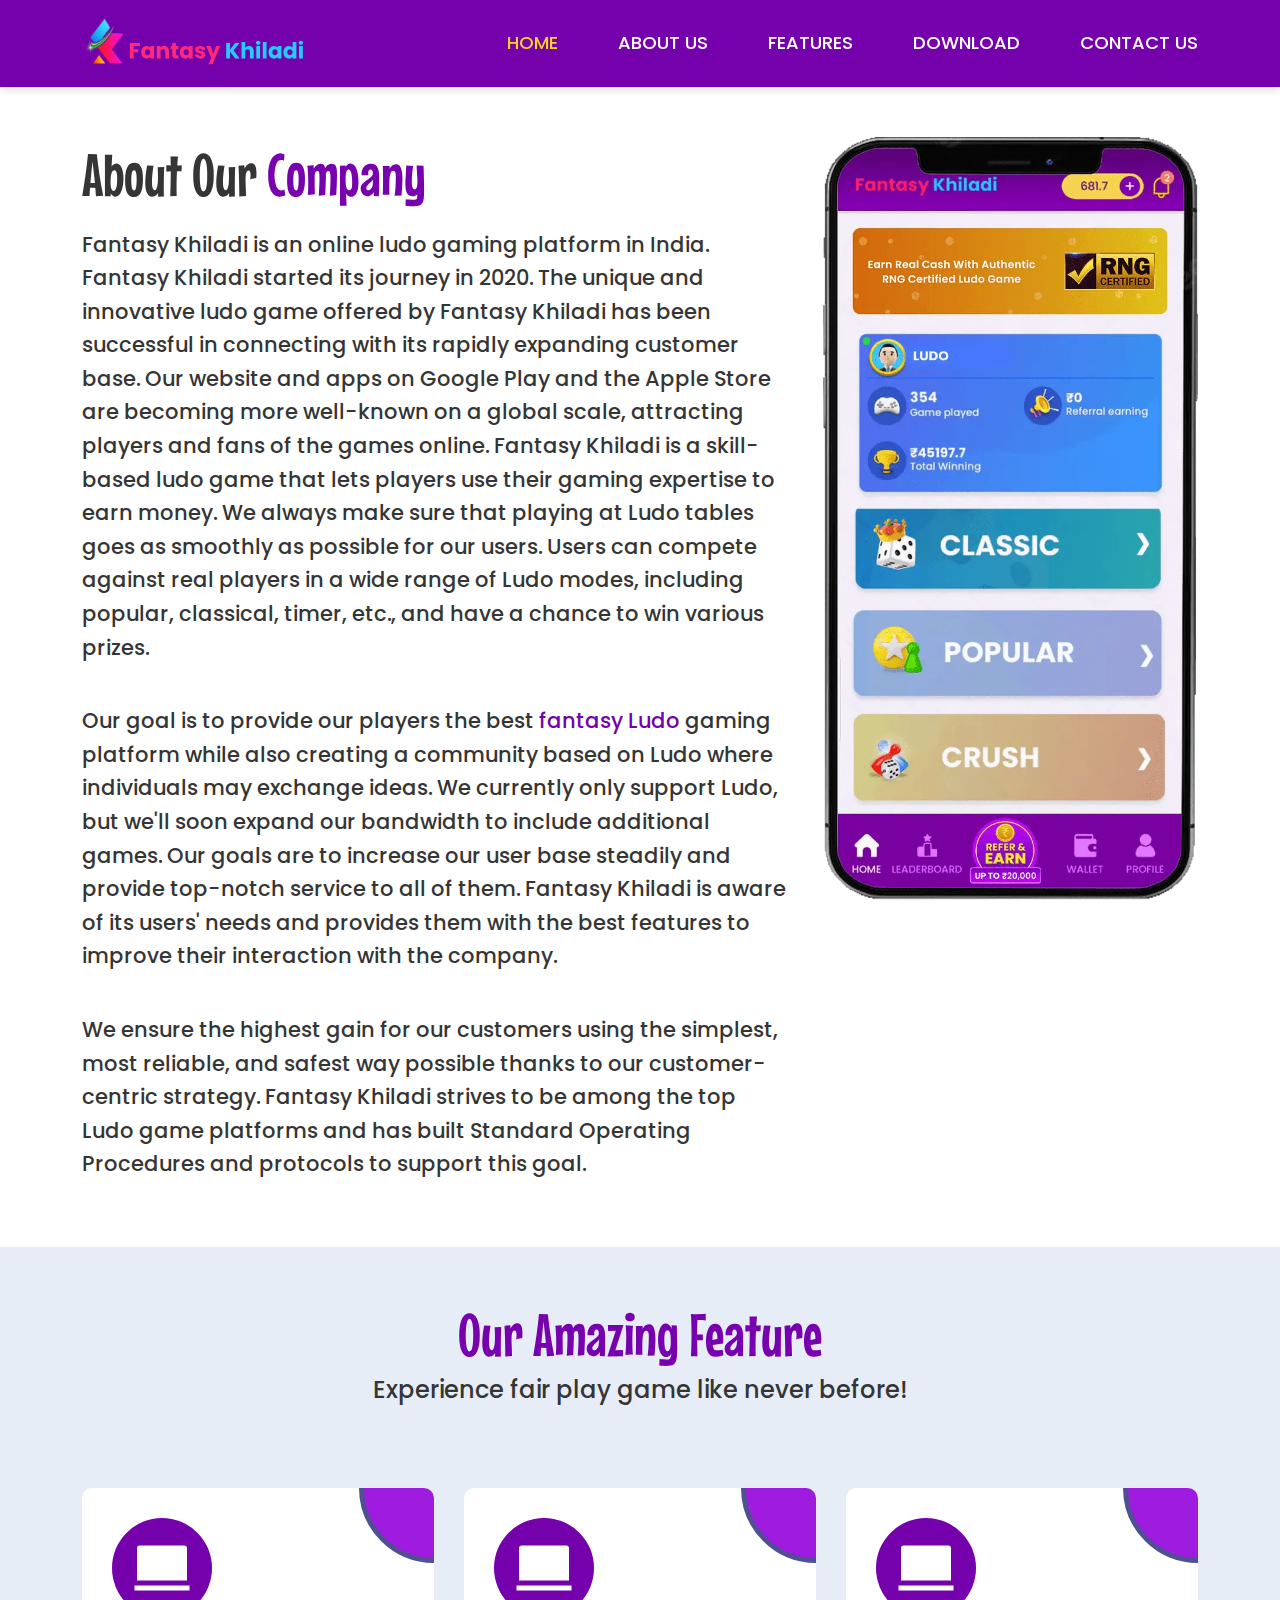
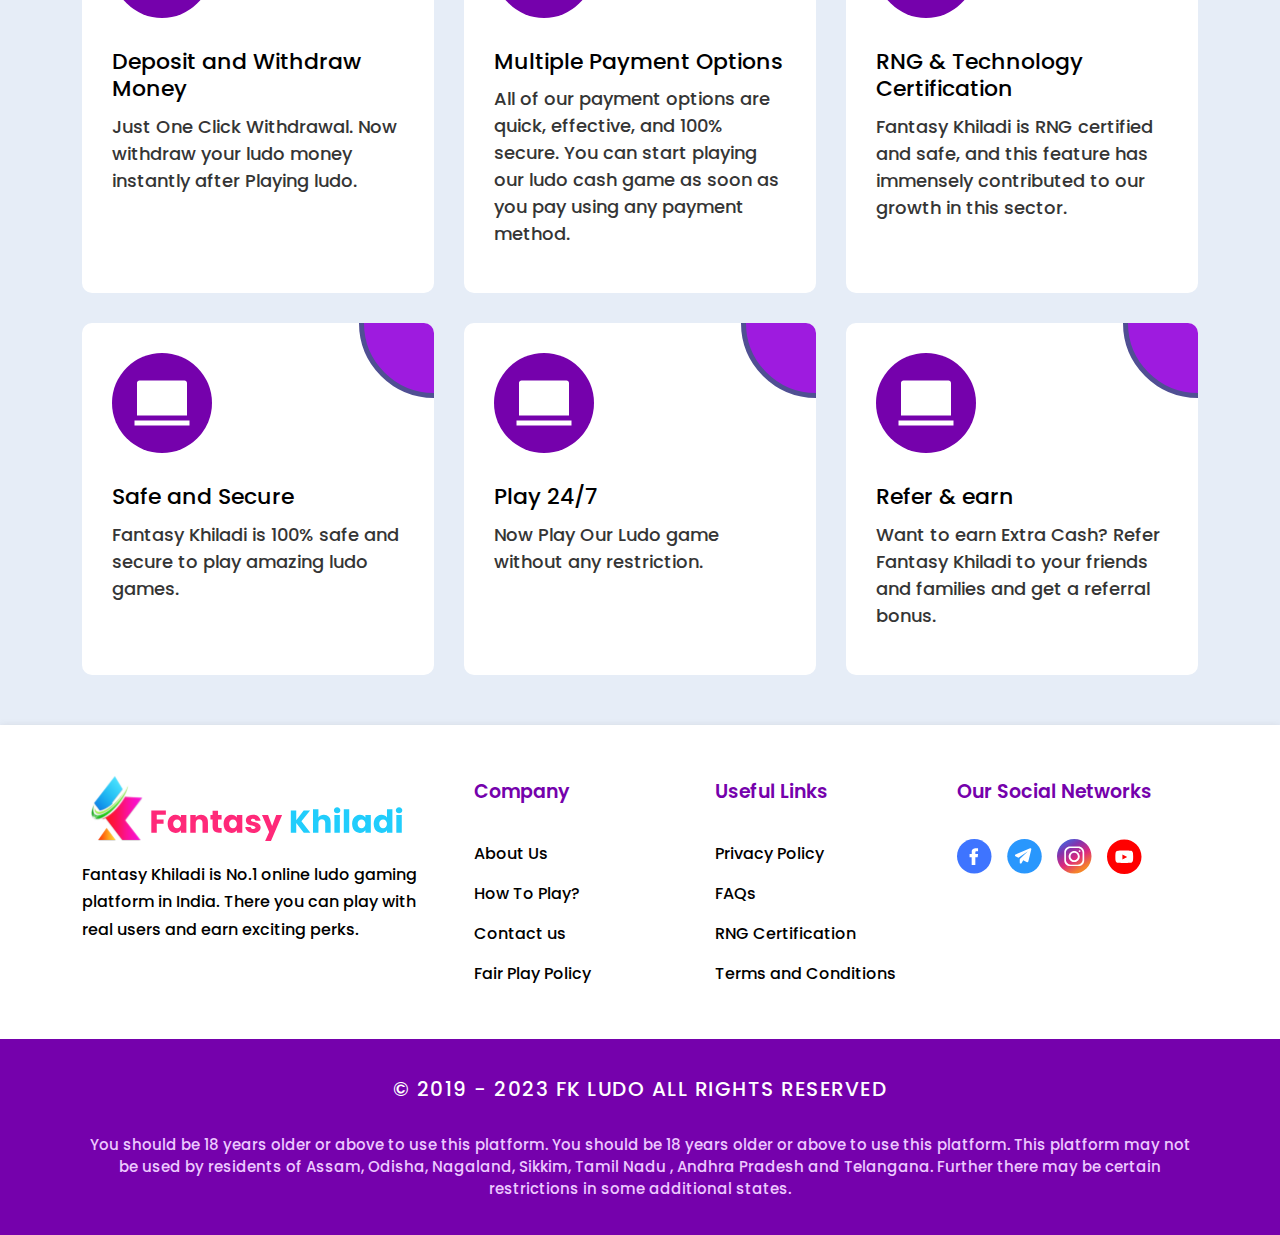
==== about-us.html @ 45594e39 "about us and contact us" ====
<!DOCTYPE html>
<html lang="en">

<head>
  <!-- // PAGE TITLE < SHB // -->
  <title>About us - Fantasy Khiladi</title>

  <!-- // _BEGIN > REQUIRED META TAGS < SHB // -->
  <meta charset="utf-8">
  <meta name="viewport" content="width=device-width, initial-scale=1.0">
  <meta http-equiv="x-ua-compatible" content="ie=edge">
  <meta name="apple-mobile-web-app-title" content="Rest" />
  <meta name="apple-mobile-web-app-capable" content="yes" />
  <meta name="apple-mobile-web-app-status-bar-style" content="black" />
  <!-- // _ENDS > REQUIRED META TAGS < SHB // -->

  <!-- // _BEGIN > REQUIRED ICONS LINK < SHB // -->
  <link rel="icon" href="assets/images/favicon.png" />
  <link rel="shortcut icon" href="assets/images/favicon.png" />
  <link rel="apple-touch-icon" href="assets/images/favicon.png" />
  <!-- // _ENDS > REQUIRED ICONS LINK < SHB // -->

  <!-- // _BEGIN > REQUIRED STYLESHEETS LINKS < SHB // -->
  <link type="text/css" rel="stylesheet" href="assets/stylesheets/swiper-bundle.min.css" />
  <link type="text/css" rel="stylesheet" href="assets/stylesheets/styles.css" />
  <link type="text/css" rel="stylesheet" href="assets/stylesheets/responsive.css" />
  <!-- // _END > REQUIRED STYLESHEETS LINKS < SHB // -->
</head>

<body>
  <!-- // _BEGIN > MAIN HEADER < SHB // -->
  <header>
    <div class="container d-align">
      <div>
        <img src="./assets/images/fantasy-khiladi.svg" class="img-fluid header-logo" alt="" />
      </div>
      <div class="mobile-menu-ico ms-auto">
        <svg xmlns="http://www.w3.org/2000/svg" viewBox="0 0 24 24" width="28" height="28" fill="#fff">
          <path fill="none" d="M0 0h24v24H0z" />
          <path d="M3 4h18v2H3V4zm0 7h12v2H3v-2zm0 7h18v2H3v-2z" />
        </svg>
      </div>
      <ul class="ms-auto header-menu-ul">
        <li>
          <a href="index.html" class="position-relative active-page">Home</a>
        </li>
        <li>
          <a href="about-us.html">About us</a>
        </li>
        <li>
          <a href="javascript:void(0)">Features</a>
        </li>
        <li>
          <a href="javascript:void(0)">Download</a>
        </li>
        <li>
          <a href="contact-us.html">Contact us</a>
        </li>
      </ul>
    </div>
  </header>
  <div class="mobile-menu-wrap">
    <div class="close-ico d-align-justify ms-auto cursor-pointer">
      <svg xmlns="http://www.w3.org/2000/svg" viewBox="0 0 24 24" width="24" height="24">
        <path fill="none" d="M0 0h24v24H0z" />
        <path
          d="M12 10.586l4.95-4.95 1.414 1.414-4.95 4.95 4.95 4.95-1.414 1.414-4.95-4.95-4.95 4.95-1.414-1.414 4.95-4.95-4.95-4.95L7.05 5.636z" />
      </svg>
    </div>
    <ul class="ms-auto header-menu-ul">
      <li>
        <a href="index.html" class="position-relative active-page">Home</a>
      </li>
      <li>
        <a href="about-us.html">About us</a>
      </li>
      <li>
        <a href="javascript:void(0)">Features</a>
      </li>
      <li>
        <a href="javascript:void(0)">Download</a>
      </li>
      <li>
        <a href="contact-us.html">Contact us</a>
      </li>
    </ul>
  </div>
  <!-- // _ENDS > MAIN HEADER < SHB // -->

  <!-- // _BEGIN > PAGE MAIN CONTENT < SHB // -->
  <main class="shb-main">
    <!-- // _BEGIN > ABOUT SECTION < SHB -->
    <section class="fank-about-section">
      <div class="container">

        <div class="fank-about-row">

          <div class="fank-about-content">
            <h1>About Our <span>Company</span></h1>
            <div>
              <p>Fantasy Khiladi is an online ludo gaming platform in India. Fantasy Khiladi started its journey in
                2020. The unique and innovative ludo game offered by Fantasy Khiladi has been successful in connecting
                with its rapidly expanding customer base. Our website and apps on Google Play and the Apple Store are
                becoming more well-known on a global scale, attracting players and fans of the games online. Fantasy
                Khiladi is a skill-based ludo game that lets players use their gaming expertise to earn money. We always
                make sure that playing at Ludo tables goes as smoothly as possible for our users. Users can compete
                against real players in a wide range of Ludo modes, including popular, classical, timer, etc., and have
                a chance to win various prizes.</p>
              <p>Our goal is to provide our players the best <a href="https://fantasykhiladi.com/">fantasy Ludo</a>
                gaming platform while also creating a community based on Ludo where individuals may exchange ideas. We
                currently only support Ludo, but we'll soon expand our bandwidth to include additional games. Our goals
                are to increase our user base steadily and provide top-notch service to all of them. Fantasy Khiladi is
                aware of its users' needs and provides them with the best features to improve their interaction with the
                company.</p>
              <p>We ensure the highest gain for our customers using the simplest, most reliable, and safest way possible
                thanks to our customer-centric strategy. Fantasy Khiladi strives to be among the top Ludo game platforms
                and has built Standard Operating Procedures and protocols to support this goal.</p>
            </div>
          </div>

          <div class="fank-about-app-image">
            <div class="fank-about-cover flex-center contain-image">
              <img src="./assets/images/cover-images/about-fantasy-khiladi-ludo-app.webp" alt="about-cover">
            </div>
          </div>

        </div>
      </div>
    </section>
    <!-- // _ENDS > ABOUT SECTION < SHB -->

    <!-- // _BEGIN > AMAZING FEATURE SECTION < SHB -->
    <section class="fank-amazing-feature-section">
      <div class="container">
        <div class="fank-amazing-header text-center">
          <h2 class="fank-section-title">Our Amazing Feature</h2>
          <p class="fank-section-sub-title">Experience fair play game like never before!</p>
        </div>

        <div class="fank-amazing-feature-grid">

          <div class="fank-amazing-feature-grid-col">
            <div class="fank-amazing-feature-card">
              <div class="fank-amazing-feature-bubble"></div>
              <div class="fank-amazing-feature-content-column">
                <div class="fank-amazing-feature-icon-wrapper">
                  <div class="fank-amazing-feature-icon flex-center contain-image">
                    <svg xmlns="http://www.w3.org/2000/svg" viewBox="0 0 24 24" width="24" height="24"
                      fill="currentColor">
                      <path
                        d="M2 4.007C2 3.45 2.455 3 2.992 3h18.016c.548 0 .992.45.992 1.007V17H2V4.007zM1 19h22v2H1v-2z" />
                    </svg>
                  </div>
                </div>
                <h3 class="fank-amazing-feature-title">Deposit and Withdraw Money</h3>
                <p class="fank-amazing-feature-text">Just One Click Withdrawal. Now withdraw your ludo money instantly
                  after Playing ludo.</p>
              </div>
            </div>
          </div>

          <div class="fank-amazing-feature-grid-col">
            <div class="fank-amazing-feature-card">
              <div class="fank-amazing-feature-bubble"></div>
              <div class="fank-amazing-feature-content-column">
                <div class="fank-amazing-feature-icon-wrapper">
                  <div class="fank-amazing-feature-icon flex-center contain-image">
                    <svg xmlns="http://www.w3.org/2000/svg" viewBox="0 0 24 24" width="24" height="24"
                      fill="currentColor">
                      <path
                        d="M2 4.007C2 3.45 2.455 3 2.992 3h18.016c.548 0 .992.45.992 1.007V17H2V4.007zM1 19h22v2H1v-2z" />
                    </svg>
                  </div>
                </div>
                <h3 class="fank-amazing-feature-title">Multiple Payment Options</h3>
                <p class="fank-amazing-feature-text">All of our payment options are quick, effective, and 100% secure.
                  You can start playing our ludo cash game as soon as you pay using any payment method.</p>
              </div>
            </div>
          </div>

          <div class="fank-amazing-feature-grid-col">
            <div class="fank-amazing-feature-card">
              <div class="fank-amazing-feature-bubble"></div>
              <div class="fank-amazing-feature-content-column">
                <div class="fank-amazing-feature-icon-wrapper">
                  <div class="fank-amazing-feature-icon flex-center contain-image">
                    <svg xmlns="http://www.w3.org/2000/svg" viewBox="0 0 24 24" width="24" height="24"
                      fill="currentColor">
                      <path
                        d="M2 4.007C2 3.45 2.455 3 2.992 3h18.016c.548 0 .992.45.992 1.007V17H2V4.007zM1 19h22v2H1v-2z" />
                    </svg>
                  </div>
                </div>
                <h3 class="fank-amazing-feature-title">RNG & Technology Certification</h3>
                <p class="fank-amazing-feature-text">Fantasy Khiladi is RNG certified and safe, and this feature has
                  immensely contributed to our growth in this sector. </p>
              </div>
            </div>
          </div>

          <div class="fank-amazing-feature-grid-col">
            <div class="fank-amazing-feature-card">
              <div class="fank-amazing-feature-bubble"></div>
              <div class="fank-amazing-feature-content-column">
                <div class="fank-amazing-feature-icon-wrapper">
                  <div class="fank-amazing-feature-icon flex-center contain-image">
                    <svg xmlns="http://www.w3.org/2000/svg" viewBox="0 0 24 24" width="24" height="24"
                      fill="currentColor">
                      <path
                        d="M2 4.007C2 3.45 2.455 3 2.992 3h18.016c.548 0 .992.45.992 1.007V17H2V4.007zM1 19h22v2H1v-2z" />
                    </svg>
                  </div>
                </div>
                <h3 class="fank-amazing-feature-title">Safe and Secure</h3>
                <p class="fank-amazing-feature-text">Fantasy Khiladi is 100% safe and secure to play amazing ludo games.
                </p>
              </div>
            </div>
          </div>

          <div class="fank-amazing-feature-grid-col">
            <div class="fank-amazing-feature-card">
              <div class="fank-amazing-feature-bubble"></div>
              <div class="fank-amazing-feature-content-column">
                <div class="fank-amazing-feature-icon-wrapper">
                  <div class="fank-amazing-feature-icon flex-center contain-image">
                    <svg xmlns="http://www.w3.org/2000/svg" viewBox="0 0 24 24" width="24" height="24"
                      fill="currentColor">
                      <path
                        d="M2 4.007C2 3.45 2.455 3 2.992 3h18.016c.548 0 .992.45.992 1.007V17H2V4.007zM1 19h22v2H1v-2z" />
                    </svg>
                  </div>
                </div>
                <h3 class="fank-amazing-feature-title">Play 24/7</h3>
                <p class="fank-amazing-feature-text">Now Play Our Ludo game without any restriction.</p>
              </div>
            </div>
          </div>

          <div class="fank-amazing-feature-grid-col">
            <div class="fank-amazing-feature-card">
              <div class="fank-amazing-feature-bubble"></div>
              <div class="fank-amazing-feature-content-column">
                <div class="fank-amazing-feature-icon-wrapper">
                  <div class="fank-amazing-feature-icon flex-center contain-image">
                    <svg xmlns="http://www.w3.org/2000/svg" viewBox="0 0 24 24" width="24" height="24"
                      fill="currentColor">
                      <path
                        d="M2 4.007C2 3.45 2.455 3 2.992 3h18.016c.548 0 .992.45.992 1.007V17H2V4.007zM1 19h22v2H1v-2z" />
                    </svg>
                  </div>
                </div>
                <h3 class="fank-amazing-feature-title">Refer & earn</h3>
                <p class="fank-amazing-feature-text">Want to earn Extra Cash? Refer Fantasy Khiladi to your friends and
                  families and get a referral bonus. </p>
              </div>
            </div>
          </div>

        </div>
      </div>
    </section>
    <!-- // _ENDS > AMAZING FEATURE SECTION < SHB -->
  </main>
  <!-- // _ENDS > PAGE MAIN CONTENT < SHB // -->

  <!-- // _BEGIN > FOOTER < BRJ // -->
  <footer>
    <div class="container">
      <div class="footer-row">
        <div class="footer-left-col">
          <div class="footer-col">
            <img src="./assets/images/logo/fantasy-khiladi.svg" class="img-fluid footer-logo" alt="" />
            <p>Fantasy Khiladi is No.1 online ludo gaming platform in India. There you can play with real
              users and earn exciting perks.</p>
          </div>
        </div>
        <div class="footer-right-col">
          <div class="footer-col">
            <h6>Company</h6>
            <ul class="footer-link">
              <li><a href="index.html" class="hover-text">About Us</a></li>
              <li><a href="javascript:void(0)" class="hover-text">How To Play?</a></li>
              <li><a href="javascript:void(0)" class="hover-text">Contact us</a></li>
              <li><a href="javascript:void(0)" class="hover-text">Fair Play Policy</a></li>
            </ul>
          </div>
          <div class="footer-col">
            <h6>Useful Links</h6>
            <ul class="footer-link">
              <li><a href="index.html" class="hover-text">Privacy Policy</a></li>
              <li><a href="javascript:void(0)" class="hover-text">FAQs</a></li>
              <li><a href="javascript:void(0)" class="hover-text">RNG Certification</a></li>
              <li><a href="javascript:void(0)" class="hover-text">Terms and Conditions</a></li>
            </ul>
          </div>
          <div class="footer-col social-links-col">
            <h6>Our Social Networks</h6>
            <ul class="social-links d-align">
              <li>
                <a target="_blank" href="https://www.facebook.com/fantasykhiladilludo">
                  <img src="assets/images/icons/fb.svg" alt="fantasy khiladi fb" class="img-fluid">
                </a>
              </li>
              <li>
                <a target="_blank" href="https://t.me/fantasykhiladiludo">
                  <img src="assets/images/icons/telegram.svg" alt="fantasy khiladi telegram" class="img-fluid">
                </a>
              </li>
              <li>
                <a target="_blank" href="https://www.instagram.com/fantasykhiladiofficial/">
                  <img src="assets/images/icons/install-log.svg" alt="fantasy khiladi instagram" class="img-fluid">
                </a>
              </li>
              <li>
                <a target="_blank" href="https://www.youtube.com/channel/UCBm7ZabsrYEAGlecfYKP0NQ">
                  <img src="assets/images/icons/youtube.svg" alt="fantasy khiladi youtube" class="img-fluid">
                </a>
              </li>
            </ul>
          </div>
        </div>
      </div>
    </div>
  </footer>
  <section class="sub-footer-section">
    <div class="container">
      <h5 class="text-center">&copy; 2019 - 2023 FK LUDO ALL RIGHTS RESERVED</h5>
      <p class="text-center">You should be 18 years older or above to use this platform. You should be 18 years
        older or above to use this platform. This platform may not be used by residents of Assam, Odisha,
        Nagaland, Sikkim, Tamil Nadu , Andhra Pradesh and Telangana. Further there may be certain restrictions
        in some additional states.</p>
    </div>
  </section>
  <!-- // _ENDS > FOOTER < BRJ // -->
  <!-- // _ENDS > PLAY FANTASY SECTION MODAL < BRJ // -->
  <div class="modal play-fantasy-modal">
    <div class="modal-content">
      <span class="close-button d-align-justify ms-auto">
        <svg xmlns="http://www.w3.org/2000/svg" viewBox="0 0 24 24" width="24" height="24" fill="#fff">
          <path fill="none" d="M0 0h24v24H0z" />
          <path
            d="M12 10.586l4.95-4.95 1.414 1.414-4.95 4.95 4.95 4.95-1.414 1.414-4.95-4.95-4.95 4.95-1.414-1.414 4.95-4.95-4.95-4.95L7.05 5.636z" />
        </svg>
      </span>
      <div class="w-100 play-fantasy-modal-body">
        <iframe class="iframe w-100 h-100" src="https://www.youtube.com/embed/hqHzjezjb2M"
          title="Fantasy Khiladi Timer Mode YouTube video player" frameborder="0"
          allow="accelerometer; autoplay; clipboard-write; encrypted-media; gyroscope; picture-in-picture"
          allowfullscreen=""></iframe>
      </div>
    </div>
  </div>
  <!-- // _ENDS > PLAY FANTASY SECTION MODAL < BRJ // -->


  <!-- // _BEGIN > REQUIRED SCRIPTS LINKS < SHB // -->
  <script src="assets/scripts/jquery-3.6.0.min.js"> </script>
  <script src="assets/scripts/swiper-bundle.min.js"> </script>
  <script src="assets/scripts/custom-script.js"> </script>
  <!-- // _ENDS > REQUIRED SCRIPTS LINKS < SHB // -->
</body>

</html>
---- assets/stylesheets/styles.css ----
/* - // _BEGIN > ROOT CSS VARIABLES < SHB // - */
:root {
  /* FONTS */
  --font-primary: "Mouse Memoirs";
  --font-secondary: "Poppins";

  /* THEME COLORS */
  --color-black: #000000;
  --color-white: #ffffff;
  --color-alpha: #7501ac;
  --color-bravo: #353535;
  /* --color-clash: ;
    --color-delta: ;
    --color-earth: ;
    --color-flash: ;
    --color-galen: ;
    --color-happy: ;
    --color-india: ; */

  /* LINK COLORS */
  --link-color: #7501ac;
  --link-hover: #ff2979;

  /* TEXT SELECTION COLORS */
  --select-text-foreground: #ffffff;
  --select-text-background: #000000;

  /* CUSTOM SCROLLBAR COLORS */
  --scrollbar-track: #e2e2e2;
  --scrollbar-thumb: #a2a2a2;
  --scrollbar-thumb-hover: #828282;
}

/* - // _ENDS > ROOT CSS VARIABLES < SHB // - */

/* - // _BEGIN > TYPOGRAPHY < SHB // - */
@font-face {
  font-family: "Mouse Memoirs";
  src: url("../fonts/MouseMemoirs-Regular.eot");
  src: url("../fonts/MouseMemoirs-Regular.eot?#iefix") format("embedded-opentype"),
    url("../fonts/MouseMemoirs-Regular.woff2") format("woff2"),
    url("../fonts/MouseMemoirs-Regular.woff") format("woff"),
    url("../fonts/MouseMemoirs-Regular.ttf") format("truetype");
  font-weight: normal;
  font-style: normal;
  font-display: swap;
}

@font-face {
  font-family: "Poppins";
  src: url("../fonts/Poppins-Bold.eot");
  src: url("../fonts/Poppins-Bold.eot?#iefix") format("embedded-opentype"),
    url("../fonts/Poppins-Bold.woff2") format("woff2"),
    url("../fonts/Poppins-Bold.woff") format("woff"),
    url("../fonts/Poppins-Bold.ttf") format("truetype");
  font-weight: bold;
  font-style: normal;
  font-display: swap;
}

@font-face {
  font-family: "Poppins";
  src: url("../fonts/Poppins-SemiBold.eot");
  src: url("../fonts/Poppins-SemiBold.eot?#iefix") format("embedded-opentype"),
    url("../fonts/Poppins-SemiBold.woff2") format("woff2"),
    url("../fonts/Poppins-SemiBold.woff") format("woff"),
    url("../fonts/Poppins-SemiBold.ttf") format("truetype");
  font-weight: 600;
  font-style: normal;
  font-display: swap;
}

@font-face {
  font-family: "Poppins";
  src: url("../fonts/Poppins-Medium.eot");
  src: url("../fonts/Poppins-Medium.eot?#iefix") format("embedded-opentype"),
    url("../fonts/Poppins-Medium.woff2") format("woff2"),
    url("../fonts/Poppins-Medium.woff") format("woff"),
    url("../fonts/Poppins-Medium.ttf") format("truetype");
  font-weight: 500;
  font-style: normal;
  font-display: swap;
}

/* - // _ENDS > TYPOGRAPHY < SHB // - */

/* - // _BEGIN > RESET DEFAULT STYLES < SHB // - */
* {
  outline: none !important;
}

*::after,
*::before,
* {
  -webkit-box-sizing: border-box;
  -moz-box-sizing: border-box;
  -ms-box-sizing: border-box;
  -o-box-sizing: border-box;
  box-sizing: border-box;
}

body {
  margin: 0;
  line-height: 1.25;
  font-family: var(--font-primary);
  background-color: var(--color-white);
}

/* - // _BEGIN > PSEUDO DEFAULT STYLES < SHB // - */
::-moz-focus-inner {
  border: 0 solid transparent;
}

::-webkit-focus-inner {
  border: 0 solid transparent;
}

*::-moz-selection {
  color: var(--select-text-foreground);
  background: var(--select-text-background);
}

*::selection {
  color: var(--select-text-foreground);
  background: var(--select-text-background);
}

*::-moz-selection {
  color: var(--select-text-foreground);
  background: var(--select-text-background);
}

*::-webkit-selection {
  color: var(--select-text-foreground);
  background: var(--select-text-background);
}

.img-fluid {
  max-width: 100%;
  height: auto;
}

.img-cover {
  width: inherit;
  height: inherit;
  object-fit: cover;
}

.mb-0 {
  margin-bottom: 0;
}

/* - // _ENDS > PSEUDO DEFAULT STYLES < SHB // - */

/* - // _BEGIN > TEXTS DEFAULT STYLING < SHB // - */
body h1,
body h2,
body h3,
body h4,
body h5,
body h6 {
  font-family: var(--font-primary);
  line-height: 115%;
  font-weight: bold;
  margin: 0 0 1rem;
}

body p {
  font-family: var(--font-secondary);
  color: var(--color-bravo);
  line-height: 170%;
  margin: 0 0 1rem;
  font-size: 26px;
  padding: 0;
}

.text-capitalize {
  text-transform: capitalize !important;
}

.text-uppercase {
  text-transform: uppercase !important;
}

/* - // _ENDS > TEXTS DEFAULT STYLING < SHB // - */

/* - // _BEGIN > FORM CONTROL STYLES < SHB // - */
select,
button,
a[href],
label[for],
input[type="file"],
input[type="submit"],
input[type="button"],
input[type="image"],
.pointer {
  cursor: pointer;
}

input,
button,
select,
textarea {
  font-family: var(--font-secondary);
}

textarea,
.resize-none {
  resize: none;
}

button:focus,
.button:focus,
.form-control:focus,
.form-select:focus {
  -webkit-box-shadow: none !important;
  box-shadow: none !important;
  outline: none;
}

input[type="file"]::-webkit-file-upload-button {
  cursor: pointer;
}

input[type="file"]::-moz-file-upload-button {
  cursor: pointer;
}

input[type="file"]::-ms-file-upload-button {
  cursor: pointer;
}

input[type="file"]::-o-file-upload-button {
  cursor: pointer;
}

/* - // _ENDS > FORM CONTROL STYLES < SHB // - */

/* - // _BEGIN > BUTTON STYLES < SHB // - */
.button {
  line-height: 1.35;
  color: var(--color-bravo);
  font-size: 1.125rem;
  font-weight: normal;
  padding: 0.375rem 0.75rem;
  background-color: transparent;
  border-color: transparent;
  border-radius: 0.25rem;
  display: inline-block;
  cursor: pointer;
  text-align: center;
  vertical-align: middle;
  text-decoration: none;
  -webkit-transition: all 0.25s ease-in-out;
  -o-transition: all 0.25s ease-in-out;
  transition: all 0.25s ease-in-out;
  -webkit-user-select: none;
  -moz-user-select: none;
  user-select: none;
}

/* - // _ENDS > BUTTON STYLES < SHB // - */

/* - // _BEGIN > IMAGE STYLES < SHB // - */
img {
  margin: 0 auto;
  max-width: 100%;
  max-height: 100%;
  width: auto;
  height: auto;
}

.cover-image img,
.contain-image img,
.cover-image svg,
.contain-image svg,
.contain-image video,
.contain-image iframe {
  width: 100%;
  height: inherit;
  max-height: inherit;
  min-height: inherit;
}

.contain-image img,
.contain-image svg,
.contain-image video,
.contain-image iframe {
  -o-object-fit: contain;
  object-fit: contain;
}

.cover-image img,
.cover-image svg {
  -o-object-fit: cover;
  object-fit: cover;
}

/* - // _ENDS > IMAGE STYLES < SHB // - */

/* - // _BEGIN > CUSTOM SCROLL STYLES < SHB // - */
.vertical-scroll::-webkit-scrollbar {
  width: 6px;
}

.vertical-scroll::-webkit-scrollbar-track {
  background: var(--scrollbar-track);
}

.horizontal-scroll::-webkit-scrollbar {
  width: auto;
  height: 6px;
}

.horizontal-scroll::-webkit-scrollbar-track {
  background: var(--scrollbar-track);
  height: 6px;
}

.vertical-scroll::-webkit-scrollbar-thumb,
.horizontal-scroll::-webkit-scrollbar-thumb {
  background: var(--scrollbar-thumb);
  border-radius: 10px;
}

.vertical-scroll::-webkit-scrollbar-thumb:hover,
.horizontal-scroll::-webkit-scrollbar-thumb:hover {
  background: var(--scrollbar-thumb-hover);
}

/* - // _ENDS > CUSTOM SCROLL STYLES < SHB // - */

a {
  outline: none;
  color: var(--link-color);
}

a:hover {
  color: var(--link-hover);
}

a,
span,
button,
div a:hover,
div a:active,
div a:focus {
  text-decoration: none;
  -webkit-transition: all 0.5s ease 0s;
  -o-transition: all 0.5s ease 0s;
  transition: all 0.5s ease 0s;
}

.simple-list,
footer ul,
footer ol,
header ul,
header ol {
  font-family: var(--font-secondary);
  list-style: inside none none;
  margin: 0;
  padding: 0;
}

li:after,
ul:after,
.container:after {
  clear: both;
  display: block;
  content: "";
}

.container {
  width: 100%;
  /* max-width: 1632px; */
  padding: 0 12px;
  margin: 0 auto;
}

li {
  list-style: none;
}

.d-align-justify {
  display: flex;
  align-items: center;
  justify-content: center;
}

.cursor-pointer {
  cursor: pointer;
}

.active-page {
  color: #f8d224;
}

.d-align {
  display: flex;
  align-items: center;
}

.ms-auto {
  margin-left: auto;
}

.flex-center {
  display: flex;
  align-items: center;
  justify-content: center;
}

.fank-section-title {
  font-weight: 400;
  font-size: 67px;
  line-height: 115%;
  color: #7701ae;
}

.fank-section-sub-title {
  font-weight: 400;
  font-size: 30px;
  line-height: 1.5;
  color: #353535;
  margin-bottom: 0;
}

/* - // _ENDS > RESET DEFAULT STYLES < SHB // - */

/* - // _BEGIN > HEADER STYLES < BRJ // - */
header {
  padding: 18px 0;
  background-color: var(--color-alpha);
  box-shadow: 0px 4px 7px rgb(0 0 0 / 10%);
  position: sticky;
  top: 0;
  z-index: 40;
}

header ul {
  display: flex;
  align-items: center;
}

.header-menu-ul a {
  font-weight: 400;
  font-size: 20px;
  line-height: 32px;
  text-transform: uppercase;
  font-family: var(--font-secondary);
  color: var(--color-white);
}

.header-menu-ul a:hover,
.header-menu-ul a:active,
.header-menu-ul a:focus,
.header-menu-ul a.active-page {
  color: #f8d224;
}

header ul li:not(:last-child) a {
  margin-right: 60px;
}

.header-logo {
  max-width: 250px;
}

.mobile-menu-wrap {
  width: 300px;
  height: 100vh;
  overflow-y: auto;
  background: rgb(0, 126, 214);
  background: linear-gradient(0deg,
      rgba(0, 126, 214, 1) 0%,
      rgba(255, 165, 47, 1) 100%);
  position: fixed;
  top: 0;
  left: 0;
  z-index: 99;
  transform: translateX(-768px);
  padding: 50px 40px;
  box-shadow: rgba(0, 0, 0, 0.35) 0px 5px 15px;
  transition: all 1s;
}

.mobile-menu-wrap-show {
  transform: translateX(0);
  transition: all 0.7s;
}

.mobile-menu-wrap li:not(:last-child) {
  margin-bottom: 40px;
}

.mobile-menu-wrap .close-ico {
  width: 30px;
  height: 30px;
  background-color: var(--color-white);
  color: var(--secondary-color);
  border-radius: 100%;
  position: relative;
  top: -30px;
  right: 0px;
  transition: all 0.3s;
}

.mobile-menu-wrap .close-ico:hover {
  background-color: var(--color-alpha);
}

.mobile-menu-wrap .close-ico:hover svg {
  fill: var(--color-white);
}

.mobile-menu-wrap li a {
  color: var(--color-white);
}

header.fixed {
  background-color: var(--color-black);
  box-shadow: rgba(0, 0, 0, 0.24) 0px 3px 8px;
  transition: all 0.3s;
}

/* - // _ENDS > HEADER STYLES < BRJ // - */

/* - // _BEGIN > FOOTER STYLES < SHB // - */
footer {
  background-color: var(--color-white);
  padding: 50px 0;
  box-shadow: rgba(99, 99, 99, 0.2) 0px 2px 8px 0px;
}

.footer-row {
  display: flex;
  /* grid-template-columns: repeat(4, 1fr); */
  grid-gap: 50px;
}

.footer-left-col {
  width: 33.33%;
}

.footer-right-col {
  width: 66.66%;
  display: flex;
}

.footer-right-col .footer-col {
  width: calc(100% / 3);
}

.footer-col p {
  font-size: 16px;
  font-weight: 500;
  text-transform: none;
  color: var(--color-black);
  margin-top: 15px;
}

.footer-col h6 {
  font-weight: 600;
  font-size: 19px;
  color: var(--color-alpha);
  line-height: 34px;
  font-family: var(--font-secondary);
  margin-bottom: 30px;
  white-space: nowrap;
}

.footer-col .footer-link li a {
  color: var(--color-black);
  line-height: 30px;
  font-size: 20px;
  font-weight: 500;
  font-family: var(--font-secondary);
  transition: all 0.5s;
}

.footer-col .footer-link li:not(:last-child) {
  padding-bottom: 15px;
}

.hover-text {
  transition: all 0.3s;
}

.hover-text:hover {
  color: var(--color-alpha) !important;
}

footer .social-links {
  grid-gap: 15px;
}

footer .social-links img {
  max-width: 35px;
}

/* /* - // _ENDS > SUB FOOTER STYLES < SHB // - */
.sub-footer-section {
  background-color: var(--color-alpha);
  padding: 35px 0;
}

.sub-footer-section h5 {
  color: var(--color-white);
  font-size: 20px;
  text-transform: uppercase;
  letter-spacing: 1.5px;
  font-weight: 500;
  line-height: 30px;
  font-family: var(--font-secondary);
  margin-bottom: 30px;
}

.sub-footer-section p {
  font-size: 15px;
  font-weight: 400;
  line-height: 22px;
  color: #edc9ff;
  font-family: var(--font-secondary);
  margin-bottom: 0;
}

.text-center {
  text-align: center;
}

/* /* - // _ENDS > SUB FOOTER STYLES < SHB // - */
/* - // _ENDS > FOOTER STYLES < SHB // - */

/* - // _BEGIN > HERO SECTION STYLES < SHB // - */
.fank-hero-section {
  background: url("../images/backgrounds/hero-background.jpg");
  background-position: center;
  background-repeat: no-repeat;
  background-size: cover;
}

.fank-hero-wrapper {
  display: grid;
  align-items: center;
  grid-template-columns: repeat(2, 1fr);
  grid-gap: 16px;
  padding: 68px 0;
}

.fank-hero-content {
  display: flex;
  flex-direction: column;
}

.fank-hero-heading {
  font-weight: 400;
  font-size: 78px;
  line-height: 115%;
  color: var(--color-white);
  display: flex;
  flex-direction: column;
  margin-bottom: 22px;
}

.fank-hero-heading span {
  color: #3ac1cd;
}

.fank-hero-description {
  font-weight: 400;
  font-size: 26px;
  line-height: 1.5;
  color: #f2d5ff;
  width: 100%;
  max-width: 610px;
  margin-bottom: 65px;
}

.fank-download-button {
  padding: 18px;
  border-radius: 18px;
  background: linear-gradient(180deg, #f7b656 0%, #ffe279 100%);
  font-weight: 600;
  font-size: 25px;
  line-height: 1;
  color: #7701ae;
  position: relative;
  display: block;
  overflow: hidden;
  width: 100%;
  max-width: 300px;
  border: none;
}

/* - // _ENDS > HERO SECTION STYLES < SHB // - */

/* - // _BEGIN > DOWNLOAD STATS SECTION STYLES < SHB // - */
.fank-download-stats-section {
  background: linear-gradient(180deg, #f7b656 0%, #ffe279 100%);
  --download-items-padding: 50px;
}

.fank-download-stats-wrapper {
  display: flex;
  align-items: center;
  justify-content: center;
  padding: 26px 0;
}

.fank-download-stats {
  display: flex;
  align-items: center;
  padding: 0 var(--download-items-padding);
  color: #7301a8;
  position: relative;
}

.fank-download-stats:after {
  content: "";
  position: absolute;
  top: 0;
  bottom: 0;
  left: 100%;
  height: 100%;
  width: 2px;
  background-color: #e0cb2a;
}

.fank-download-link-group {
  display: flex;
  align-items: center;
  flex-direction: column;
  color: #7301a8;
  padding-left: var(--download-items-padding);
}

.fank-download-flex-link {
  display: grid;
  grid-template-columns: 1fr 1fr;
  align-items: center;
  grid-gap: 38px;
}

.download-stats-icon {
  width: 70px;
  height: 70px;
  margin-right: 20px;
}

.download-stats-text,
.fank-download-link-group p {
  font-weight: 400;
  font-size: 26px;
  line-height: 1.5;
  color: #7301a8;
  font-family: var(--font-secondary);
  display: flex;
  flex-direction: column;
}

/* - // _ENDS > DOWNLOAD STATS SECTION STYLES < SHB // - */

/* - // _BEGIN > PLAY FANTASY SECTION STYLES < SHB // - */
.play-fantasy-section {
  background-color: #faf5ff;
  background-image: url(../images/backgrounds/service-bg.png);
  background-repeat: no-repeat;
  background-size: cover;
  background-position: center;
  padding: 40px 0 80px;
  min-height: 600px;
  padding: 80px 0;
}

.play-fantasy-section .fank-section-title {
  max-width: 500px;
  margin: 0 auto 15px;
}

.play-fantasy-section .fank-section-title span {
  color: #3ac1cd;
}

.play-fantasy-swiper-box {
  background-color: var(--color-white);
  height: 100%;
  border-radius: 58px;
  text-align: center;
}

.play-fantasy-img-box {
  background-position: center;
  background-repeat: no-repeat;
  background-size: cover;
  box-shadow: 0px 3px 5px #d7d3ea;
  border-radius: 58px 58px 0px 0px;
  height: 356px;
  transition: all 0.3s;
}

.play-fantasy-img-title {
  background-image: url(./../images/cover-images/service-img-1.png);
}

.play-fantasy-img-classic {
  background-image: url(./../images/cover-images/service-img-2.png);
}

.play-fantasy-img-popular {
  background-image: url(./../images/cover-images/service-img-3.png);
}

.play-fantasy-img-crush-mode {
  background-image: url(./../images/cover-images/service-img-4.png);
}

.play-fantasy-play-ico-box {
  height: 90px;
  width: 90px;
  background: #00000061;
  border-radius: 100%;
  transition: all 0.3s;
}

.play-fantasy-swiper-box:hover .play-fantasy-play-ico-box {
  background-color: var(--color-black);
}

.play-fantasy-swiper-box .play-fantasy-play-ico-box:hover {
  background-color: #353535;
}

.play-fantasy-swiper-description-box {
  padding: 20px 50px 35px;
  min-height: 245px;
}

.play-fantasy-title img {
  margin: 0 20px 0 0;
}

.play-fantasy-title h3 {
  font-weight: 600;
  font-size: 32px;
  font-family: var(--font-secondary);
  text-transform: uppercase;
  color: #543bc3;
  text-shadow: 0px 1px 4px rgb(0 0 0 / 25%);
}

.play-fantasy-swiper-description-box p {
  font-weight: 400;
  font-size: 16px;
  font-family: var(--font-secondary);
  color: #212529;
  margin-top: 10px;
  display: -webkit-box;
  -webkit-box-orient: vertical;
  -webkit-line-clamp: 4;
  overflow: hidden;
  text-overflow: ellipsis;
}

.play-fantasy-swiper {
  margin-top: 60px;
}

.play-fantasy-ttile-crush-img {
  max-width: 62px;
}

/* - // _ENDS > PLAY FANTASY SECTION STYLES < SHB // - */

/* - // _BEGIN > HOW TO INSTALL SECTION STYLES < SHB // - */
.fank-installation-section {
  background: url("../images/backgrounds/install-background.jpg");
  background-position: center;
  background-repeat: no-repeat;
  background-size: cover;
  padding: 80px 0;
  position: relative;
}

.fank-installation-section .fank-section-title {
  text-align: center;
  margin-bottom: 12px;
}

.fank-installation-section .fank-section-title span {
  color: #4894ef;
}

.fank-installation-section .fank-section-sub-title {
  max-width: 900px;
  margin: 0 auto;
}

.fank-installation-steps-grid {
  margin-top: 55px;
  display: grid;
  grid-template-columns: repeat(4, 1fr);
  grid-gap: 25px;
}

.fank-installation-steps-column {
  height: 100%;
}

.fank-installation-steps-card {
  background: linear-gradient(180deg, #f4e6ff 0%, #bff4ff 100%);
  border-radius: 24px;
  padding: 26px;
  height: 100%;
  text-align: center;
  display: flex;
  flex-direction: column;
  /* justify-content: space-between; */
}

.fank-installation-steps-numbering {
  display: flex;
  flex-direction: column;
}

.fank-installation-steps-digit {
  font-weight: 600;
  font-size: 23px;
  line-height: 34px;
  text-align: center;
  color: #7417a0;
  margin-bottom: 13px;
}

.fank-installation-steps-desc {
  font-weight: 400;
  font-size: 16px;
  line-height: 24px;
  text-align: center;
  color: #4a1862;
  max-width: 232px;
  margin: 0 auto 12px;
}

.fank-installation-steps-info-card {
  background: #fdfdfd;
  border-radius: 18px;
  padding: 25px;
}

.fank-installation-steps-info-card p {
  font-weight: 400;
  font-size: 15px;
  line-height: 22px;
  color: #353535;
  text-align: left;
  margin-bottom: 20px;
}

.fank-installation-steps-info-card p .break-all {
  word-break: break-all;
}

.fank-installation-action-group {
  display: flex;
  align-items: center;
  justify-content: flex-end;
}

.fank-installation-action-group>a {
  font-weight: 600;
  font-size: 16px;
  line-height: 24px;
  transition: all 0.35s;
  font-family: var(--font-secondary);
}

.fank-installation-action-group>a:hover,
.fank-installation-action-group>a:active {
  text-decoration: underline;
}

.fank-installation-action-group>a:nth-child(1) {
  margin-right: 30px;
  color: #e36b6b;
}

.fank-installation-action-group>a:nth-child(2) {
  color: #29e119;
}

/* - // _ENDS > HOW TO INSTALL SECTION STYLES < SHB // - */

/* - // _BEGIN > GREAT FEATURE SECTION STYLES < SHB // - */
.fank-feature-section {
  background: url("../images/backgrounds/feature-background.jpg");
  background-position: center;
  background-repeat: no-repeat;
  background-size: cover;
  padding: 54px 0;
  position: relative;
}

.fank-feature-header {
  margin-bottom: 80px;
}

.fank-feature-section .fank-section-title {
  text-align: center;
}

.fank-feature-section .fank-section-sub-title {
  max-width: 900px;
  margin: 0 auto;
}

.fank-feature-grid-wrapper {
  display: grid;
  grid-template-columns: repeat(4, 1fr);
  grid-gap: 68px;
  text-align: center;
}

.fank-feature-grid-column {
  display: flex;
  flex-direction: column;
}

.fank-feature-logo {
  width: 200px;
  height: 200px;
  border-radius: 210px;
  background-color: var(--color-white);
  color: #7701ae;
  position: relative;
  margin: 0 auto;
  z-index: 0;
  padding: 50px;
}

.fank-feature-logo:before {
  content: "";
  position: absolute;
  top: 50%;
  left: 50%;
  transform: translate(-50%, -50%);
  background: rgb(255 255 255 / 50%);
  width: calc(100% + 50px);
  height: calc(100% + 50px);
  border-radius: calc(100% + 50px);
  z-index: -1;
}

.fank-feature-content {
  display: flex;
  flex-direction: column;
}

.fank-feature-title {
  font-weight: 600;
  font-size: 29px;
  line-height: 1.5;
  color: #7701ae;
  margin-top: 50px;
  margin-bottom: 9px;
  font-family: var(--font-secondary);
}

.fank-feature-details {
  margin-bottom: 0;
  font-weight: 500;
  font-size: 23px;
  line-height: 1.47;
  text-align: center;
  color: #2c2400;
}

/* - // _ENDS > GREAT FEATURE SECTION STYLES < SHB // - */

/* - // _BEGIN > EVENTS SECTION STYLES < SHB // - */

/* - // _ENDS > EVENTS SECTION STYLES < SHB // - */

/* - // _BEGIN > FANTASY KHILADI SECTION STYLES < SHB // - */
/* - // _ENDS > FANTASY KHILADI SECTION STYLES < SHB // - */

/* - // _BEGIN > FAQ WITH PARTNER SECTION STYLES < SHB // - */
.fank-brand-section {
  background-color: var(--color-white);
  position: relative;
}

.fank-brand-section:before,
.fank-brand-section:after {
  -webkit-clip-path: polygon(0% 0%, 92.5% 0%, 100% 50%, 92.5% 100%, 0% 100%);
  clip-path: polygon(0% 0%, 92.5% 0%, 100% 50%, 92.5% 100%, 0% 100%);
  content: "";
  height: 100%;
  position: absolute;
  top: 0;
  left: 0;
  bottom: 0;
}

.fank-brand-section:before {
  width: 40%;
  background-color: #f3dcff;
  z-index: 0;
}

.fank-brand-section:after {
  width: calc(40% - 20px);
  background-color: #f8eaff;
  z-index: 1;
}

.fank-brand-flex-items {
  display: flex;
  align-items: center;
}

.fank-brand-flex-header {
  z-index: 2;
  padding: 24px 0;
}

.fank-brand-flex-header .fank-section-title span {
  color: #7701ae;
}

.fank-brand-grid {
  display: grid;
  grid-template-columns: repeat(4, 1fr);
  grid-gap: 50px;
  z-index: 2;
  margin-left: auto;
}

.fank-brand-placeholder {
  width: 100%;
  max-width: 175px;
}

.fank-faq-section {
  background-color: #faf5ff;
  padding: 56px 0;
}

.fank-faq-section .fank-section-title {
  display: flex;
  flex-direction: column;
  margin-bottom: 56px;
}

.fank-brand-flex-header .fank-section-title,
.fank-faq-section .fank-section-title span {
  color: #00aef0;
}

.fank-accordion {
  background-color: var(--color-white);
  color: var(--color-black);
  cursor: pointer;
  padding: 18px 80px 18px 18px;
  width: 100%;
  border: none;
  text-align: left;
  outline: none;
  font-weight: 500;
  font-size: 20px;
  line-height: 150%;
  transition: 0.4s;
  border-radius: 10px;
  position: relative;
}

.fank-accordion-wrapper:not(:last-child) {
  margin-bottom: 16px;
}

.fank-accordion.active {
  border-radius: 10px 10px 0 0;
}

.fank-accordion:after {
  content: "";
  background-image: url("data:image/svg+xml,%3Csvg xmlns='http://www.w3.org/2000/svg' width='32' height='32' viewBox='0 0 24 24' fill='none'%3E%3Cpath fill='%23697689' d='M12 22c5.523 0 10-4.477 10-10S17.523 2 12 2 2 6.477 2 12s4.477 10 10 10z' opacity='.4'%3E%3C/path%3E%3Cpath fill='%23697689' d='M12 15.01c-.19 0-.38-.07-.53-.22l-3.53-3.53a.754.754 0 010-1.06c.29-.29.77-.29 1.06 0l3 3 3-3c.29-.29.77-.29 1.06 0 .29.29.29.77 0 1.06l-3.53 3.53c-.15.15-.34.22-.53.22z'%3E%3C/path%3E%3C/svg%3E");
  background-repeat: no-repeat;
  width: 32px;
  height: 32px;
  position: absolute;
  top: 50%;
  right: 2%;
  background-position: center;
  background-size: contain;
  transform: translateY(-50%);
  transition: all 0.35s;
}

.fank-accordion.active:after {
  transform: translateY(-50%) rotate(180deg);
  transition: all 0.35s;
}

.panel {
  padding: 0 18px;
  background-color: white;
  max-height: 0;
  border-radius: 0 0 10px 10px;
  overflow: hidden;
  transition: max-height 0.2s ease-out;
}

.panel p {
  font-size: 17px;
  line-height: 1.5;
  font-weight: 300;
  margin: 0;
  user-select: none;
  -moz-user-select: none;
}

.fank-accordion.active+.panel {
  padding: 18px 18px;
  border-top: 1px solid #e6e6e6;
}

.panel .simple-list li {
  line-height: 2;
}

/* - // _ENDS > FAQ WITH PARTNER SECTION STYLES < SHB // - */
/* PLAY FANTASY SECTION MODAL // */
.modal {
  position: fixed;
  left: 0;
  top: 0;
  width: 100%;
  height: 100%;
  background-color: rgba(0, 0, 0, 0.5);
  opacity: 0;
  visibility: hidden;
  transform: scale(1.1);
  transition: visibility 0s linear 0.25s, opacity 0.25s 0s, transform 0.25s;
  z-index: 99;
}

.modal-content {
  position: absolute;
  top: 50%;
  left: 50%;
  transform: translate(-50%, -50%);
  background-color: white;
  padding: 1rem;
  width: 24rem;
  border-radius: 0.5rem;
}

.close-button {
  width: 30px;
  height: 30px;
  cursor: pointer;
  border-radius: 100%;
  background-color: var(--color-alpha);
  position: absolute;
  top: -40px;
  right: 0;
}

.close-button:hover {
  background-color: var(--color-black);
}

.show-modal {
  opacity: 1;
  visibility: visible;
  transform: scale(1);
  transition: visibility 0s linear 0s, opacity 0.25s 0s, transform 0.25s;
}

.play-fantasy-modal .modal-content {
  max-width: 600px;
  width: 100%;
  height: auto;
}

.play-fantasy-modal-body {
  height: 400px;
}

.w-100 {
  width: 100%;
}

.h-100 {
  height: 100%;
}

.d-none {
  display: none;
}

/* PLAY FANTASY SECTION MODAL // */

/* // _BEGIN > WHY WE LOVE FANTASY KHILADI < SHB */
.why-we-love-fantasy-khildai-section{
  background-color: #faf5ff;
  background-image: url(../images/backgrounds/ribin-cover.png);
  padding: 80px 0;
}
.why-we-love-fantasy-khildai-section .fank-section-title span {
  color: #3ac1cd;
}
.why-we-love-fantasy-khildai-review-wrap .swiper-container {
  position:relative;
  width: 100%;
  overflow-x: hidden;
}
/* .why-we-love-fantasy-khildai-review-wrap .swiper-container > .swiper-slide__content {
  position:absolute;
  top:0;
} */
.why-we-love-fantasy-khildai-review-wrap .swiper-slide {
  transition:all 200ms linear;
  transform: scale(0.8);
}
.quote-container{
  min-height: 450px;
  position: relative;
  background: linear-gradient(180deg, #FFFFFF 0%, #F6EAFF 100%);
  box-shadow: rgb(17 17 26 / 10%) 0px 0px 0px, rgb(17 17 26 / 10%) 0px 8px 18px, rgb(17 17 26 / 10%) 0px 16px 28px;
  height: auto;
  overflow: hidden;
  border: 0px;
  border-radius: 25px;
  text-align: center;
  margin: 0 0 40px;
  padding: 30px 18px;
  border: 1px solid transparent;
  transition: all 0.3s;
}
.why-we-love-fantasy-khildai-review-wrap .swiper-slide-active .quote-container{
  border-color: var(--color-alpha);
}
.quote-container:hover{
  border-color: var(--color-black);
}
.quote-container::after{
  content: "";
  position: absolute;
  left: 0;
  right: 0;
  top: 0;
  bottom: 0;
  background-image: url(../images/cover-images/shedow.png);
  background-size: cover;
  background-repeat: no-repeat;
  background-position: center;
  width: 100%;
  height: 100%;
}
.why-we-love-fantasy-khildai-review-wrap .swiper-slide-active{
  transform: scale(1);
  /* background: #fc0; */
}
.position-relative{
  position: relative;
}
.mx-auto{
  margin: 0 auto;
}
.quote-container h5{
  color: #7401AA;
  font-size: 28px;
  font-weight: 600;
  font-family: var(--font-secondary);
  text-align: center;
  margin-top: 15px;
}
.quote-container h6{
  color: #242324;
  font-size: 20px;
  font-weight: 500;
  font-family: var(--font-secondary);
  margin-bottom: 10px;
}
.quote-container-winner-wrap  {
  background-image: url(../images/cover-images/green_icon.svg);
  background-size: contain;
  background-position: center;
  background-repeat: no-repeat;
  padding: 20px 52px 47px;
  display: flex;
  align-items: center;
  justify-content: center;
  margin-top: 15px;
  width: 100%;
}
.quote-container-winner-wrap h4{
  font-size: 27px;
  color: var(--color-white);
  font-family: var(--font-secondary);
  font-weight: 600;
  text-transform: uppercase;
  margin-bottom: 0;
}
.quote-container p{
  font-size: 20px;
  text-align: center;
  font-weight: 500;
  padding: 0 20px;
  line-height: 27px;
  margin-top: 10px;
  display: -webkit-box;
  -webkit-box-orient: vertical;
  -webkit-line-clamp: 6;
  overflow: hidden;
  text-overflow: ellipsis;
}
.why-we-love-fk-review .swiper-arrow{
  width: 60px;
  height: 60px;
  background-color: var(--color-white);
  border-radius: 100%;
  margin-top: 0;
  top: 50%;
  transform: translateY(-50%);
  box-shadow: rgba(99, 99, 99, 0.2) 0px 2px 8px 0px;
  transition: all 0.3s;
}
.why-we-love-fk-review .swiper-arrow:hover{
  background-color: var(--color-alpha);
}
.why-we-love-fk-review .swiper-arrow:hover svg{
  fill: var(--color-white);
}
.why-we-love-fk-review .swiper-arrow::after{
  display: none;
}
.why-we-love-fk-review .swiper-arrow svg{
  width: 40px;
  height: 40px;
}
/* .why-we-love-fantasy-khildai-review-wrap .swiper-slide__content {
  height: 300px;
} */
/* // _ENDS > WHY WE LOVE FANTASY KHILADI < SHB --> */
/* _BEGIN > ABOUT US PAGE STYLES < SHB */
.fank-about-row {
  display: flex;
  align-items: flex-start;
  justify-content: space-between;
  margin-top: 50px;
}

.fank-about-content {
  width: 100%;
  max-width: calc(65% - 16px);
}

.fank-about-app-image {
  width: 100%;
  max-width: calc(35% - 16px);
}

.fank-about-content h1 {
  font-weight: 400;
  font-size: 60px;
  line-height: 1.25;
  text-align: center;
  color: var(--color-bravo);
  text-align: left;
}

.fank-about-content h1 span {
  color: #7701AE;
}

.fank-about-content p {
  font-size: 21px;
  font-weight: 400;
  line-height: 1.6;
}

.fank-about-content p:not(:last-child) {
  margin-bottom: 40px;
}




.fank-amazing-feature-section {
  background-color: #e6edf7;
  margin-top: 100px;
  padding: 100px 0;
}

.fank-amazing-feature-grid {
  display: grid;
  grid-gap: 30px;
  grid-template-columns: repeat(3, 1fr);
}

.fank-amazing-header {
  margin-bottom: 100px;
}

.fank-amazing-header h2 {
  margin-bottom: 0;
}

.fank-amazing-feature-card {
  background-color: var(--color-white);
  border-radius: 10px;
  padding: 30px;
  position: relative;
  overflow: hidden;
  height: 100%;
}

.fank-amazing-feature-bubble {
  width: 150px;
  height: 150px;
  /* background-color: var(--color-alpha); */
  background-color: #9e1bdf;
  border-radius: 200px;
  position: absolute;
  top: -75px;
  right: -75px;
  border: 5px solid #504f93;
  z-index: 1;
  transition: all .6s ease-in-out;
}

.fank-amazing-feature-card:hover .fank-amazing-feature-bubble {
  transform: scale(10);
  transition: all .9s ease-in-out;
}

.fank-amazing-feature-content-column {
  display: flex;
  flex-direction: column;
  align-items: flex-start;
  position: relative;
  z-index: 2;
}

.fank-amazing-feature-icon-wrapper {
  width: 100px;
  height: 100px;
  border-radius: 100px;
  background-color: var(--color-alpha);
  transition: all .9s ease-in-out;
}

.fank-amazing-feature-card:hover .fank-amazing-feature-icon-wrapper {
  background-color: var(--color-white);
  transition: all .6s ease-in-out;
}

.fank-amazing-feature-icon {
  padding: 20%;
  color: var(--color-white);
  transition: all .9s ease-in-out;
}

.fank-amazing-feature-card:hover .fank-amazing-feature-icon {
  transition: all .6s ease-in-out;
  color: var(--color-alpha);
}

.fank-amazing-feature-title {
  font-family: var(--font-secondary);
  font-size: 22px;
  font-weight: 400;
  line-height: 1.25;
  margin: 30px 0 10px;
}

.fank-amazing-feature-text {
  font-size: 18px;
  font-weight: 400;
  line-height: 1.5;
  transition: all .9s ease-in-out;
}

.fank-amazing-feature-card:hover .fank-amazing-feature-text {
  transition: all .6s ease-in-out;
  color: var(--color-white);
}


/* _ENDS > ABOUT US PAGE STYLES < SHB */
/* _BEGIN > CONTACT US PAGE STYLES < SHB */
.fank-contact-us-section {
  --con-sec-gutter-space: 8px;
  background-color: #eee;
  padding: 100px 0;
}

.fank-contact-row {
  display: flex;
  /* align-items: center; */
  justify-content: space-between;
}

.fank-contact-details {
  width: 100%;
  max-width: calc(60% - var(--con-sec-gutter-space));
  margin-right: var(--con-sec-gutter-space);
}

.fank-contact-map {
  width: 100%;
  max-width: calc(40% - var(--con-sec-gutter-space));
  margin-left: var(--con-sec-gutter-space);
}

.fank-contact-card {
  width: 100%;
  height: 100%;
  background-color: var(--color-white);
  padding: 50px 0 30px 30px;
  border-radius: 20px 0 0 20px;
  position: relative;
  display: flex;
  /* align-items: center; */
}

.fank-contact-card::before {
  background: linear-gradient(to top right, #1325e8 -5%, #8f10b7 100%);
  content: "";
  width: 20%;
  position: absolute;
  top: 0;
  right: 0;
  bottom: 0;
  height: 100%;
}

.fank-contact-form,
.fank-contact-link-wrapper {
  width: 100%;
  max-width: 50%;
}

.fank-contact-form-header {
  display: flex;
  flex-direction: column;
  margin-bottom: 20px;
}

.fank-contact-form-header h1 {
  color: var(--color-alpha);
  font-size: 50px;
  font-weight: 600;
  margin-bottom: 10px;
  line-height: 1;
}

.fank-contact-form-header p {
  color: var(--color-black);
  font-size: 18px;
  font-weight: 300;
  line-height: 1.5;
  margin-bottom: 0;
}

.fank-contact-form-container {
  width: 100%;
}

.fank-contact-form-row {
  margin-bottom: 16px;
}

.form-input-control {
  border-radius: 0;
  border: none;
  border-bottom: 2px solid #ccc;

  display: block;
  width: 100%;
  padding: 12px;
  font-size: 16px;
  line-height: 1.5;
  color: var(--color-bravo);
  background-color: var(--color-white);
  resize: none;
  transition: border-color .15s ease-in-out, box-shadow .15s ease-in-out;
}

.form-input-control:focus {
  outline: 0;
  box-shadow: none;
  color: var(--color-bravo);
  background-color: var(--color-white);
  border-color: var(--color-alpha);
}

.fank-contact-form-submission {
  background: linear-gradient(to top right, #1325e8, #8f10b7, #1325e8, #8f10b7);
  border: none;
  color: var(--color-white);
  padding: 12px 15px;
  width: 100%;
  border-radius: 35px;
  cursor: pointer;
  font-size: 16px;
  margin-top: 25px;

  background-size: 100% 300%;
  moz-transition: all .4s ease-in-out;
  -o-transition: all .4s ease-in-out;
  -webkit-transition: all .4s ease-in-out;
  transition: all .4s ease-in-out;
}

.fank-contact-form-submission:hover {
  /* background: linear-gradient(to top right, #1325e8 -5%, #8f10b7 100%); */
  background-position: 0 100%;
  moz-transition: all .4s ease-in-out;
  -o-transition: all .4s ease-in-out;
  -webkit-transition: all .4s ease-in-out;
  transition: all .4s ease-in-out;
}

.fank-contact-link-wrapper {
  width: 50%;
  position: absolute;
  background-color: #2d2d2d;
  right: 1px;
  top: 50%;
  width: calc(50% - 60px);
  padding: 40px;
  border-radius: 25px 0 0 25px;
  color: #fff;
  transform: translateY(-50%);
}

.fank-contact-link-wrapper h2 {
  font-family: var(--font-secondary);
  font-size: 30px;
  margin-bottom: 40px;
}




.fank-contact-link-list {
  padding: 0;
  display: flex;
  flex-direction: column;
}

.fank-contact-link-list .fank-contact-link-list-item:not(:last-child) {
  margin-bottom: 20px;
}

.fank-contact-link {
  display: flex;
  align-items: center;
  width: 100%;
  color: var(--color-white);
  font-family: var(--font-secondary);
}

.fank-contact-link:hover {
  color: var(--color-white);
}

.fank-contact-link-icon {
  width: 30px;
  height: 30px;
  margin-right: 10px;
}

.fank-contact-link-text {
  display: inline-block;
  color: #4894ef;
}

.fank-follow-social {
  margin-top: 35px;
}

.fank-follow-social p {
  font-size: 16px;
  font-weight: 300;
  letter-spacing: 0;
  line-height: 1;
  margin-bottom: 16px;
}

.fank-follow-social-link-wrapper {
  display: flex;
  align-items: center;
  gap: 20px;
}

.fank-follow-social-link {
  width: 40px;
  height: 40px;
  color: var(--color-bravo);
  transition: all .35s ease-in-out;
}

.fank-follow-social-link:hover {
  color: var(--color-alpha);
  transform: scale(1.1);
  transition: all .35s ease-in-out;
}

.fank-contact-map h4 {
  font-size: 26px;
  line-height: 1.5;
  font-weight: 300;
  margin-bottom: 30px;
  text-align: center;
  font-family: var(--font-secondary);
  color: var(--color-alpha);
}

.map_bind {
  width: 100%;
  height: 92%;
}

/* _ENDS > CONTACT US PAGE STYLES < SHB */
---- assets/stylesheets/responsive.css ----
@media (min-width: 1140px) {
  .container {
    max-width: 1040px;
  }
}

@media (min-width: 1200px) {
  .container {
    max-width: 1140px;
  }
}

@media (min-width: 1350px) {
  .container {
    max-width: 1250px;
  }
}

@media (min-width: 1440px) {
  .container {
    max-width: 1350px;
  }
}

@media (min-width: 1600px) {
  .container {
    max-width: 1580px;
  }
}

@media only screen and (max-width: 1799px) {

  /* _BEGIN > RESPONSIVE STYLES < SHB */
  .fank-section-sub-title {
    font-size: 26px;
  }

  /* _ENS > RESPONSIVE STYLES < SHB */
  /* brij start */
  .play-fantasy-swiper-description-box {
    padding: 20px 20px 15px;
  }

  /* brij end */
}

@media only screen and (max-width: 1599px) {
  .header-menu-ul a {
    font-size: 18px;
  }

  /* _BEGIN > RESPONSIVE STYLES < SHB */
  .fank-installation-steps-card,
  .fank-installation-steps-info-card {
    padding: 20px;
  }

  .fank-feature-details {
    font-size: 22px;
  }

  .fank-brand-grid {
    margin-left: 8%;
    grid-gap: 30px;
  }

  .fank-brand-placeholder {
    max-width: 150px;
  }

  /* _ENS > RESPONSIVE STYLES < SHB */
  /* brij start */
  .play-fantasy-img-box {
    height: 256px;
  }

  .fank-section-sub-title {
    font-size: 20px;
  }

  .play-fantasy-swiper-description-box p {
    -webkit-line-clamp: 5;
    font-size: 14px;
  }

  .play-fantasy-swiper-description-box {
    padding: 20px 20px 15px;
  }

  .play-fantasy-play-ico-box {
    height: 80px;
    width: 80px;
  }

  .play-fantasy-play-ico-box svg {
    width: 40px;
    height: 40px;
  }

  .play-fantasy-title h3 {
    font-size: 22px;
  }

  .play-fantasy-swiper-box {
    border-radius: 30px;
  }

  .play-fantasy-img-box {
    border-radius: 30px 30px 0px 0px;
  }

  .footer-row{
    grid-gap: 30px;
}
.footer-col .footer-link li a{
    font-size: 16px;
}
.footer-col .footer-link li:not(:last-child) {
    padding-bottom: 10px;
}

  .fank-section-title {
    font-size: 50px;
    line-height: inherit;
  }

  /* brij end */
  /* brij 0 start */
  .quote-container h5{
    font-size: 19px;
    margin-top: 20px;
  }
  .quote-container-winner-wrap h4{
    font-size: 22px;
  }
  .quote-container p{
    font-size: 16px;
  }

.quote-container-winner-wrap{
    padding: 24px 52px 47px;
}
  .why-we-love-fk-review .swiper-arrow {
    width: 40px;
    height: 40px;
  }
  .why-we-love-fk-review .swiper-arrow svg {
    width: 25px;
    height: 25px;
  }
  /* brij 0 end */
  /* _BEGIN > ABOUT US RESPONSIVE < SHB */
  .fank-amazing-feature-section {
    margin-top: 50px;
    padding: 50px 0;
  }

  .fank-amazing-header {
    margin-bottom: 80px;
  }

  /* _ENDS > ABOUT US RESPONSIVE < SHB */
  /* _BEGIN > CONTACT US RESPONSIVE < SHB */
  .fank-contact-link-wrapper {
    padding: 30px;
  }

  .fank-contact-link-icon {
    margin-right: 8px;
  }

  /* _ENDS > CONTACT US RESPONSIVE < SHB */
}

@media only screen and (max-width: 1439px) {

  /* _BEGIN > RESPONSIVE STYLES < SHB */
  .fank-section-title {
    font-size: 60px;
  }

  .fank-section-sub-title {
    font-size: 24px;
  }

  .fank-installation-section .fank-section-sub-title {
    max-width: 750px;
  }

  .panel p {
    font-size: 16px;
  }

  /* _ENS > RESPONSIVE STYLES < SHB */
   /* brij 0 start */
   .quote-container-winner-wrap h4{
    font-size: 18px;
  }
  .quote-container p{
    font-size: 14px;
    padding: 0;
    margin-top: 0;
  }
  /* brij 0 end */
}

@media only screen and (max-width: 1365px) {

  /* _BEGIN > RESPONSIVE STYLES < SHB */
  .fank-feature-grid-wrapper {
    grid-template-columns: repeat(2, 1fr);
    grid-gap: 100px 50px;
  }

  .fank-brand-section:before {
    width: 60%;
  }

  .fank-brand-section:after {
    width: calc(60% - 20px);
  }

  .fank-brand-grid {
    margin-left: 0;
    grid-gap: 30px;
    position: absolute;
    top: 100%;
    background: #ffffff;
    left: 0;
    right: 0;
    width: 100%;
  }

  .fank-brand-section {
    margin-bottom: 100px;
  }

  .fank-brand-placeholder {
    margin: 0 auto;
    padding: 10px 0;
  }

  /* _ENS > RESPONSIVE STYLES < SHB */
  /* _BEGIN > CONTACT US RESPONSIVE < SHB */

  .fank-contact-row {
    flex-direction: column;
    gap: 40px;
  }

  .fank-contact-details,
  .fank-contact-map {
    width: 100%;
    max-width: 100%;
    margin: 0;
  }

  .map_bind {
    height: 500px;
  }

  /* _ENDS > CONTACT US RESPONSIVE < SHB */
}

@media only screen and (max-width: 1199px) {
  header ul li:not(:last-child) a {
    margin-right: 40px;
  }

  .header-logo {
    max-width: 200px;
  }

  .header-menu-ul a {
    font-size: 16px;
  }

  /* _BEGIN > RESPONSIVE STYLES < SHB */
  .fank-hero-wrapper {
    padding: 150px 0;
  }

  .fank-hero-heading {
    font-size: 70px;
  }

  .fank-hero-description {
    font-size: 24px;
    margin-bottom: 30px;
  }

  .fank-installation-steps-grid {
    grid-template-columns: repeat(2, 1fr);
  }

  /* _ENS > RESPONSIVE STYLES < SHB */
  /* brij start */
  .footer-col h6 {
    font-size: 16px;
}

  .play-fantasy-section {
    padding: 30px 0 50px;
  }

  .play-fantasy-swiper {
    margin-top: 40px;
  }

  .fank-section-sub-title {
    font-size: 22px;
  }

  /* brij end */
  /* _BEGIN > CONTACT US RESPONSIVE < SHB */
  .fank-contact-us-section {
    padding: 50px 0;
  }

  /* _ENDS > CONTACT US RESPONSIVE < SHB */
}

@media only screen and (max-width: 1023px) {

  /* _BEGIN > RESPONSIVE STYLES < SHB */
  .fank-download-stats-section {
    --download-items-padding: 40px;
  }

  /* _ENS > RESPONSIVE STYLES < SHB */
}

@media only screen and (max-width: 991px) {
  header ul li:not(:last-child) a {
    margin-right: 20px;
  }

  /* _BEGIN > RESPONSIVE STYLES < SHB */
  .fank-installation-steps-desc {
    max-width: 100%;
  }

  .fank-hero-wrapper {
    grid-template-columns: repeat(1, 1fr);
    padding: 50px 0;
    text-align: center;
  }

  .fank-hero-content {
    align-items: center;
  }

  .fank-download-link-group {
    display: none;
  }

  .fank-download-stats:nth-child(2):after {
    display: none;
  }

  .fank-installation-section {
    padding: 50px 0;
  }

  .fank-brand-section:before {
    width: 80%;
  }

  .fank-brand-section:after {
    width: calc(80% - 20px);
  }

  .fank-brand-grid {
    padding: 0 12px;
  }

  /* _ENS > RESPONSIVE STYLES < SHB */
  /* brij start */
  .footer-row{
    flex-wrap: wrap;
}
.footer-left-col,.footer-right-col {
    width: 100%;
}
footer{
    padding: 30px 0;
}
.footer-logo{
max-width: 250px;
}

  /* brij end */
}

@media only screen and (min-width: 768px) {

  .mobile-menu-ico,
  .mobile-menu-wrap {
    display: none;
  }

  /* _BEGIN > RESPONSIVE STYLES < SHB */
  /* _ENS > RESPONSIVE STYLES < SHB */
}

@media only screen and (max-width: 767px) {
  header ul {
    display: none;
  }

  /* _BEGIN > RESPONSIVE STYLES < SHB */
  .fank-hero-heading {
    font-size: 60px;
  }

  .fank-hero-description {
    font-size: 22px;
  }

  .fank-section-title {
    font-size: 54px;
  }

  .download-stats-text,
  .fank-download-link-group p {
    font-size: 20px;
  }

  .download-stats-icon {
    width: 50px;
    height: 50px;
    margin-right: 10px;
  }

  .fank-download-stats-section {
    --download-items-padding: 30px;
  }

  .fank-download-stats:nth-child(1) {
    padding: 0 var(--download-items-padding) 0 0;
  }

  .fank-download-stats:nth-child(3) {
    padding: 0 0 0 var(--download-items-padding);
  }

  .fank-section-sub-title {
    font-size: 20px;
  }

  .fank-installation-steps-card,
  .fank-installation-steps-info-card {
    padding: 16px;
  }

  .fank-feature-details {
    font-size: 20px;
  }

  .fank-brand-grid {
    grid-gap: 0 20px;
    grid-template-columns: repeat(2, 1fr);
    padding: 20px;
  }

  .fank-brand-section {
    margin-bottom: 220px;
  }

  .fank-brand-section:before {
    width: 90%;
  }

  .fank-brand-section:after {
    width: calc(90% - 20px);
  }

  .fank-brand-flex-header .fank-section-title {
    margin: 0;
  }

  .fank-feature-logo {
    width: 180px;
    height: 180px;
    border-radius: 180px;
  }

  /* _ENS > RESPONSIVE STYLES < SHB */
  /* brij start */
  footer .social-links {
    grid-gap: 10px;
} 
.sub-footer-section h5{
    margin-bottom: 20px;
}
.sub-footer-section{
    padding: 30px 0;
}

  /* 
  .fank-section-title {
    font-size: 30px;
  } */

  /* brij end */
   /* brij 0 start */
   .quote-container{
    padding: 20px 18px;
  }
  /* brij 0 end */
  /* _BEGIN > ABOUT US RESPONSIVE < SHB */
  .fank-about-row {
    flex-direction: column;
    margin-top: 20px;
  }

  .fank-about-content,
  .fank-about-app-image {
    max-width: 100%;
  }

  .fank-about-cover {
    width: 50%;
    margin: 20px auto 0;
  }

  .fank-amazing-header {
    margin-bottom: 50px;
  }

  .fank-amazing-feature-grid {
    grid-template-columns: repeat(1, 1fr);
  }

  /* _ENDS > ABOUT US RESPONSIVE < SHB */
  /* _BEGIN > CONTACT US RESPONSIVE < SHB */
  .fank-contact-card {
    border-radius: 16px;
    padding: 30px;
    flex-direction: column;
    gap: 30px;
  }

  .fank-contact-card::before {
    width: 0;
  }

  .fank-contact-form,
  .fank-contact-link-wrapper {
    max-width: 100%;
  }

  .fank-contact-link-wrapper {
    position: relative;
    background-color: #2d2d2d;
    right: unset;
    top: unset;
    width: 100%;
    border-radius: 25px;
    transform: unset;
  }

  /* _ENDS > CONTACT US RESPONSIVE < SHB */
}

@media only screen and (max-width: 575px) {
  .footer-right-col{
    flex-wrap: wrap;
}
.footer-right-col .footer-col {
    width: calc(100% / 2);
}
.social-links-col{
    margin-top: 20px;
}
.sub-footer-section {
    padding: 20px 0;
}
.sub-footer-section h5{
    font-size: 13px;
    margin-bottom: 10px;
}
.sub-footer-section p{
    font-size: 12px;
}
.footer-col h6{
    margin-bottom: 10px;
}
.footer-row {
    grid-gap: 0px;
}
.footer-col p,.footer-col .footer-link li a{
    font-size: 14px;
}

  /* _BEGIN > RESPONSIVE STYLES < SHB */
  .fank-download-stats-section {
    --download-items-padding: 20px;
  }

  .download-stats-icon {
    width: 45px;
    height: 45px;
    margin-right: 15px;
  }

  .fank-installation-steps-grid {
    grid-template-columns: repeat(1, 1fr);
  }

  .fank-installation-steps-card,
  .fank-installation-steps-info-card {
    padding: 20px;
  }

  .fank-feature-grid-wrapper {
    grid-template-columns: repeat(2, 1fr);
    grid-gap: 60px 40px;
  }

  .fank-feature-logo {
    width: 160px;
    height: 160px;
    border-radius: 160px;
    padding: 40px;
  }

  .fank-brand-section:before {
    width: 100%;
  }

  .fank-brand-section:after {
    width: calc(100% - 20px);
  }

  /* _ENS > RESPONSIVE STYLES < SHB */
  /* brij start */
  .play-fantasy-swiper-box {
    border-radius: 20px;
  }

  .play-fantasy-img-box {
    border-radius: 20px 20px 0px 0px;
  }

  .play-fantasy-img-box {
    height: 210px;
  }

  .play-fantasy-play-ico-box {
    height: 50px;
    width: 50px;
  }

  .play-fantasy-play-ico-box svg {
    width: 30px;
    height: 30px;
  }

  .play-fantasy-swiper-description-box {
    padding: 15px;
    min-height: 275px;
  }

  .play-fantasy-title h3 {
    font-size: 18px;
  }

  .play-fantasy-swiper-description-box p {
    -webkit-line-clamp: 7;
    font-size: 14px;
  }

  /* .fank-section-sub-title {
    font-size: 14px;
    line-height: 25px;
  } */

  /* brij end */
  /* brij 0 start */
  .swiper-button-prev, .swiper-rtl .swiper-button-next{
    left: 0;
  }
  .why-we-love-fk-review .swiper-button-next, .why-we-love-fk-review .swiper-rtl .swiper-button-prev{
    right: 0;
  }
  .quote-container-winner-wrap{
    padding: 25px 52px 47px;
  }
  /* brij 0 end */
   /* _BEGIN > CONTACT US RESPONSIVE < SHB */
   .fank-contact-link-wrapper {
    border-radius: 20px;
  }

  /* _ENDS > CONTACT US RESPONSIVE < SHB */
}

@media only screen and (max-width: 480px) {

  /* _BEGIN > RESPONSIVE STYLES < SHB */
  .fank-feature-grid-wrapper {
    grid-template-columns: repeat(1, 1fr);
    grid-gap: 70px 0;
  }

  .download-stats-text,
  .fank-download-link-group p {
    font-size: 16px;
    text-align: center;
    margin-top: 10px;
  }

  .fank-download-stats {
    flex-direction: column;
    align-items: center;
    justify-content: center;
  }

  .fank-download-stats:nth-child(1) {
    padding: 0 var(--download-items-padding);
  }

  .fank-download-stats:nth-child(2) {
    padding: 0 0 0 var(--download-items-padding);
  }

  .fank-hero-heading,
  .fank-section-title {
    font-size: 50px;
  }

  .fank-hero-description {
    font-size: 20px;
  }

  .fank-section-sub-title {
    font-size: 19px;
  }

  .fank-feature-title {
    font-size: 28px;
  }

  .fank-feature-details {
    font-size: 18px;
  }

  .fank-feature-logo {
    width: 140px;
    height: 140px;
    border-radius: 140px;
    padding: 35px;
  }

  .fank-brand-section:before,
  .fank-brand-section:after {
    -webkit-clip-path: polygon(0% 0%, 80% 0%, 100% 50%, 80% 100%, 0% 100%);
    clip-path: polygon(0% 0%, 80% 0%, 100% 50%, 80% 100%, 0% 100%);
  }

  .fank-brand-flex-header .fank-section-title {
    line-height: 1;
  }

  .fank-brand-placeholder {
    max-width: 130px;
  }

  .fank-brand-section {
    margin-bottom: 200px;
  }

  .fank-faq-section {
    padding: 30px 0;
  }

  .fank-faq-section .fank-section-title {
    margin-bottom: 30px;
  }

  .fank-accordion {
    padding: 14px 40px 14px 14px;
    font-size: 18px;
  }

  .fank-accordion.active+.panel {
    padding: 14px 14px;
  }

  /* _ENS > RESPONSIVE STYLES < SHB */
  /* _BEGIN > CONTACT US RESPONSIVE < SHB */
  .fank-contact-us-section {
    padding: 20px 0;
  }

  .fank-contact-card {
    padding: 16px;
  }

  .fank-contact-form-header p {
    font-size: 16px;
    line-height: 1.25;
  }

  .fank-contact-link-wrapper {
    border-radius: 16px;
    padding: 20px;
  }

  .fank-contact-link-wrapper h2 {
    font-size: 26px;
    margin-bottom: 20px;
  }

  .fank-contact-link-icon {
    width: 22px;
    height: 22px;
  }

  .fank-contact-link {
    font-size: 14px;
  }

  /* _ENDS > CONTACT US RESPONSIVE < SHB */
}
  /* brij 0 start */
  @media (max-width: 400px){
    .quote-container-winner-wrap{
        padding: 27px 52px 47px;
      }
}
  /* brij 0 end */
@media only screen and (max-width: 351px) {
  /* _BEGIN > RESPONSIVE STYLES < SHB */
  /* _ENS > RESPONSIVE STYLES < SHB */
    /* brij 0 start */
    .quote-container-winner-wrap h4 {
      font-size: 16px;
      }
      .quote-container-winner-wrap{
          padding: 30px 52px 47px;
      }
    /* brij 0 end */
}
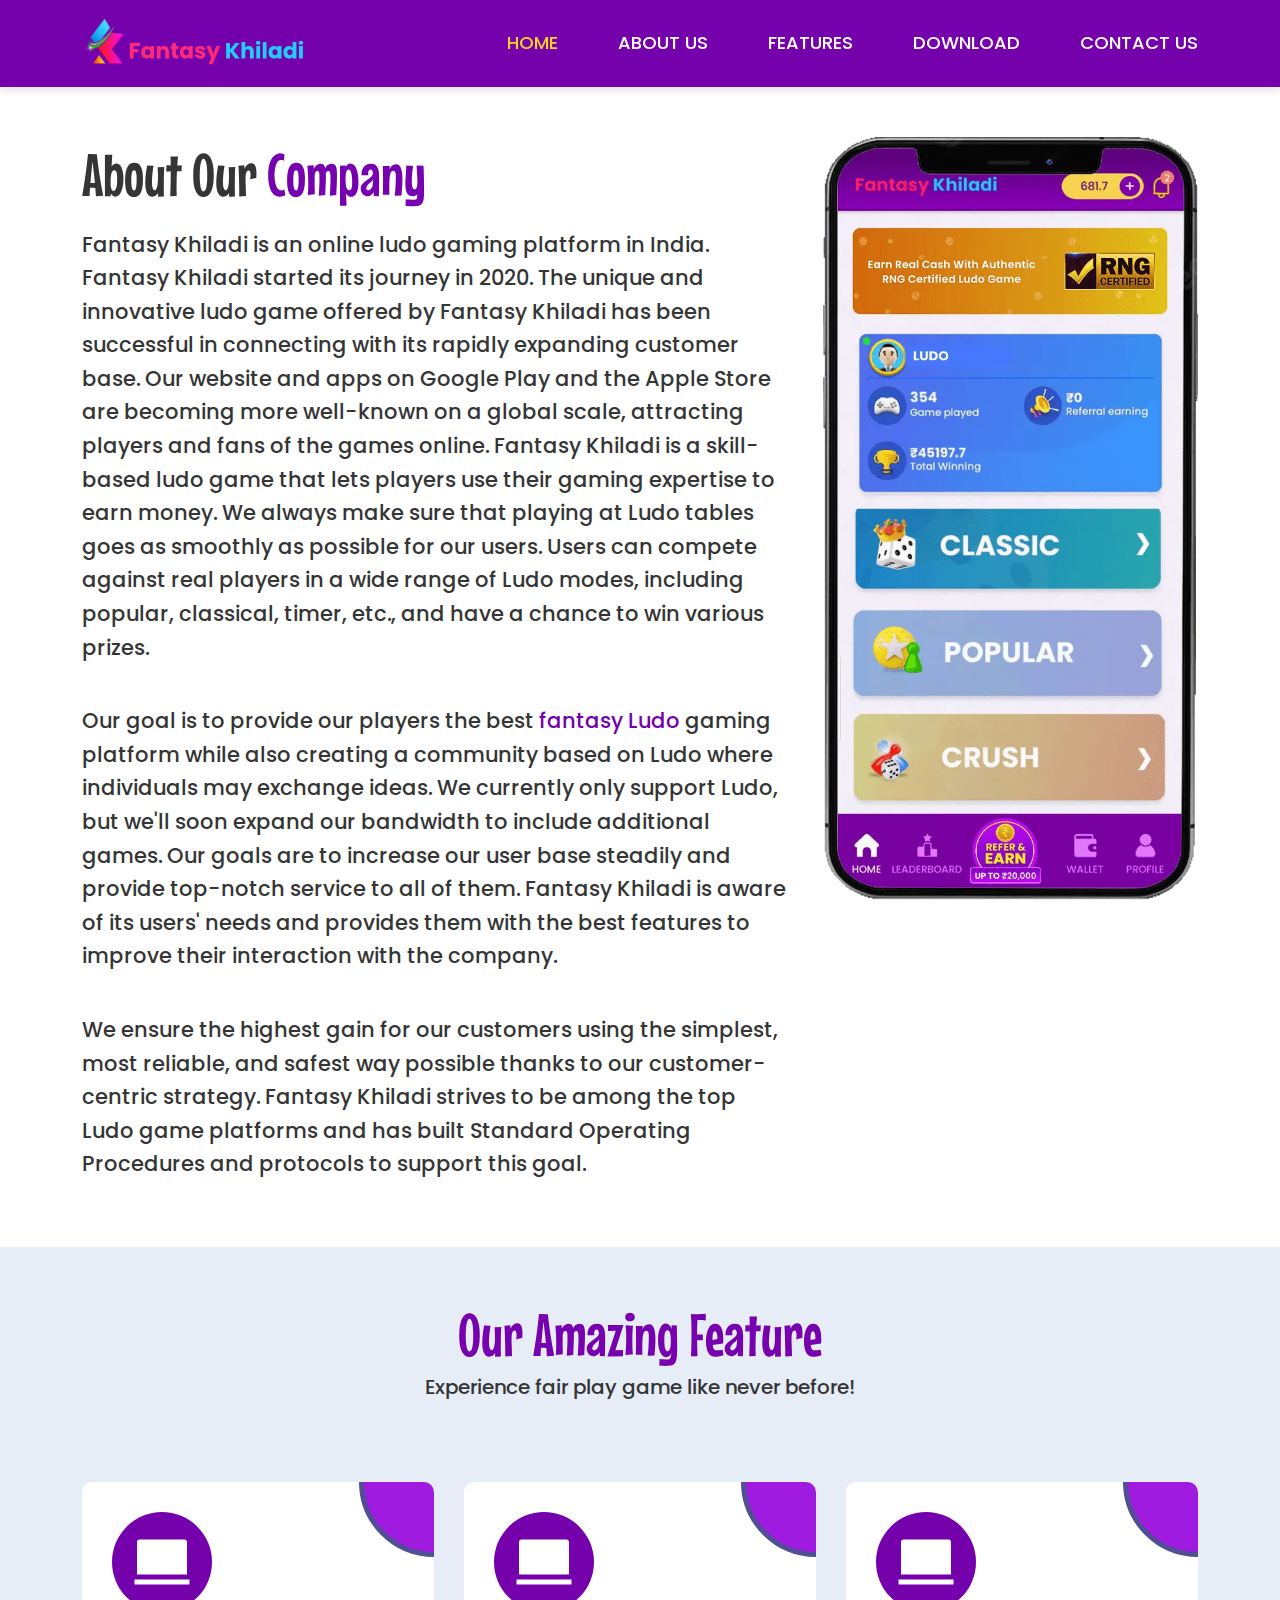
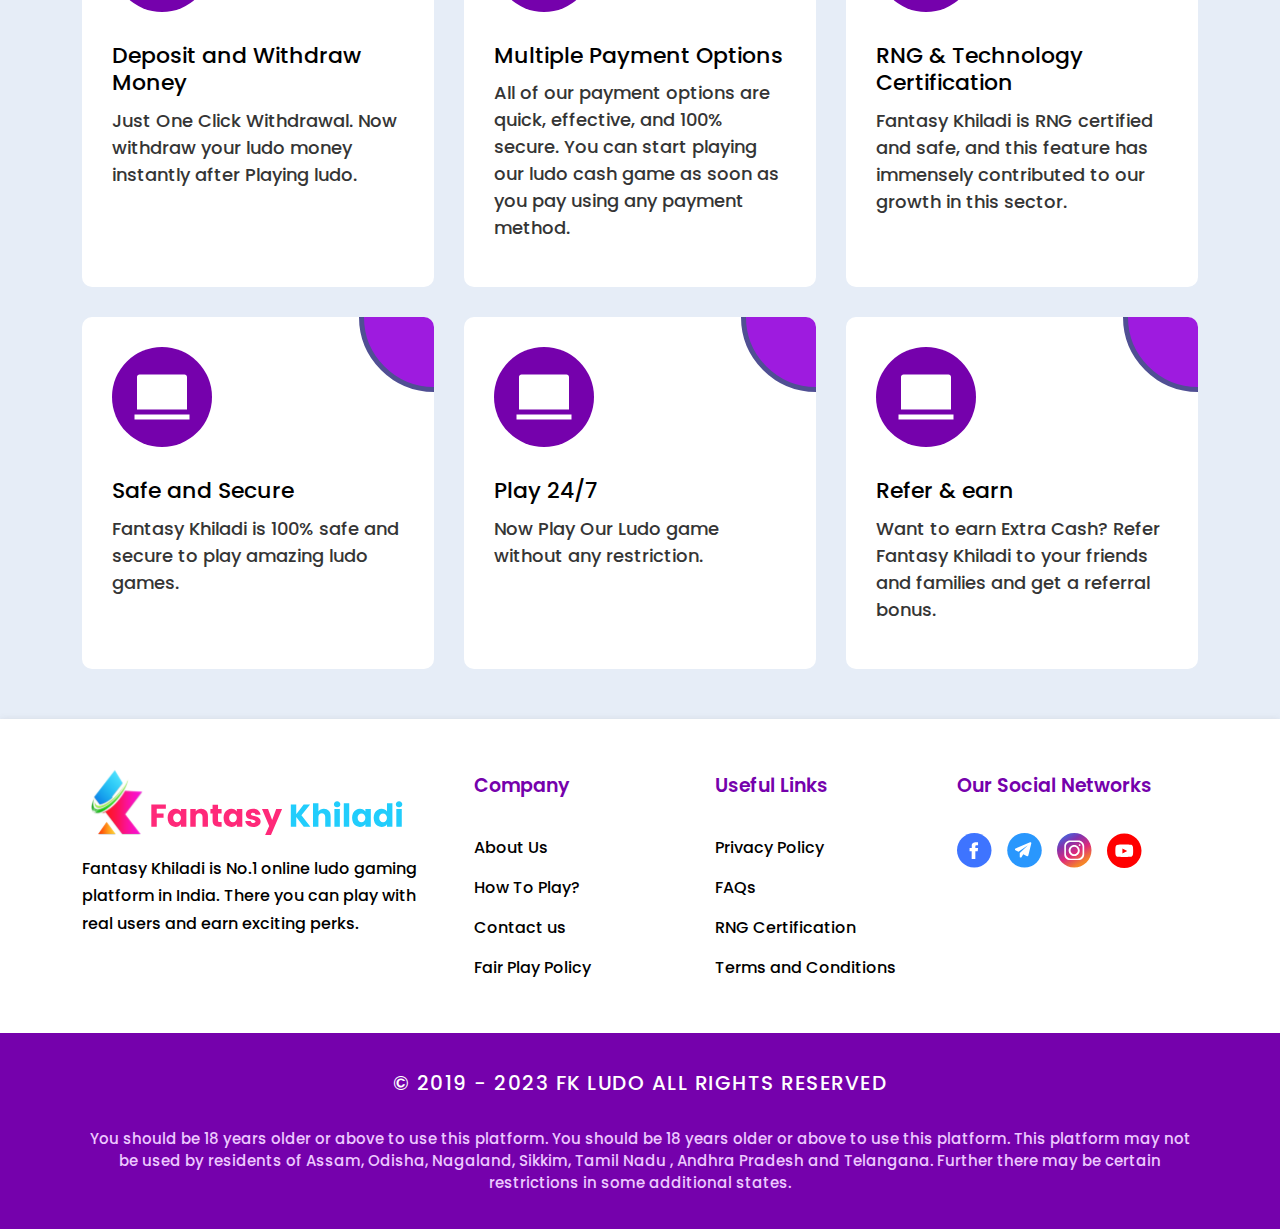
==== commit 3a1c2d2f: "resposnvie" ====
--- a/about-us.html
+++ b/about-us.html
@@ -31,9 +31,9 @@
   <!-- // _BEGIN > MAIN HEADER < SHB // -->
   <header>
     <div class="container d-align">
-      <div>
+      <a href="index.html">
         <img src="./assets/images/fantasy-khiladi.svg" class="img-fluid header-logo" alt="" />
-      </div>
+      </a>  
       <div class="mobile-menu-ico ms-auto">
         <svg xmlns="http://www.w3.org/2000/svg" viewBox="0 0 24 24" width="28" height="28" fill="#fff">
           <path fill="none" d="M0 0h24v24H0z" />
@@ -271,7 +271,7 @@
       <div class="footer-row">
         <div class="footer-left-col">
           <div class="footer-col">
-            <img src="./assets/images/logo/fantasy-khiladi.svg" class="img-fluid footer-logo" alt="" />
+            <a href="index.html"><img src="./assets/images/logo/fantasy-khiladi.svg" class="img-fluid footer-logo" alt="" /></a>
             <p>Fantasy Khiladi is No.1 online ludo gaming platform in India. There you can play with real
               users and earn exciting perks.</p>
           </div>
--- a/assets/stylesheets/styles.css
+++ b/assets/stylesheets/styles.css
@@ -149,7 +149,9 @@
 .mb-0 {
   margin-bottom: 0;
 }
-
+.pl-0{
+  padding-left: 0 !important;
+}
 /* - // _ENDS > PSEUDO DEFAULT STYLES < SHB // - */
 
 /* - // _BEGIN > TEXTS DEFAULT STYLING < SHB // - */
@@ -640,13 +642,15 @@
 }
 
 .fank-hero-wrapper {
-  display: grid;
+  display: flex;
   align-items: center;
-  grid-template-columns: repeat(2, 1fr);
+  /* grid-template-columns: repeat(2, 1fr); */
   grid-gap: 16px;
   padding: 68px 0;
 }
-
+.fank-hero-cover img{
+  max-width: 900px;
+}
 .fank-hero-content {
   display: flex;
   flex-direction: column;
@@ -668,11 +672,9 @@
 
 .fank-hero-description {
   font-weight: 400;
-  font-size: 26px;
+  font-size: 16px;
   line-height: 1.5;
   color: #f2d5ff;
-  width: 100%;
-  max-width: 610px;
   margin-bottom: 65px;
 }
 
@@ -690,8 +692,13 @@
   width: 100%;
   max-width: 300px;
   border: none;
-}
-
+  transition: all 0.3s;
+}
+.fank-download-button:hover{
+  background: linear-gradient(180deg, #00000061 0%, #000 100%);
+  box-shadow: rgba(0, 0, 0, 0.35) 0px 5px 15px;
+  color: var(--color-white);
+}
 /* - // _ENDS > HERO SECTION STYLES < SHB // - */
 
 /* - // _BEGIN > DOWNLOAD STATS SECTION STYLES < SHB // - */
@@ -1172,7 +1179,13 @@
   border-radius: 10px;
   position: relative;
 }
-
+.fank-accordion{
+  border: 1px solid transparent;
+  transition: all 0.3s;
+}
+.fank-accordion:hover{
+  border-color: var(--color-alpha);
+}
 .fank-accordion-wrapper:not(:last-child) {
   margin-bottom: 16px;
 }
--- a/assets/stylesheets/responsive.css
+++ b/assets/stylesheets/responsive.css
@@ -56,7 +56,7 @@
   }
 
   .fank-feature-details {
-    font-size: 22px;
+    font-size: 16px;
   }
 
   .fank-brand-grid {
@@ -170,23 +170,35 @@
   }
 
   /* _ENDS > CONTACT US RESPONSIVE < SHB */
-}
-
+  .fank-hero-cover img {
+    max-width: 700px;
+}
+.fank-hero-heading{
+  font-size: 70px;
+}
+.fank-hero-description{
+  margin-bottom: 50px;
+}
+.download-stats-text, .fank-download-link-group p{
+  font-size: 20px;
+}
+
+.fank-feature-title{
+  font-size: 22px;
+}
+.fank-feature-grid-wrapper {
+  grid-gap: 18px;
+}
+.fank-installation-section .fank-section-sub-title {
+  max-width: 1100px;
+}
+}
 @media only screen and (max-width: 1439px) {
 
   /* _BEGIN > RESPONSIVE STYLES < SHB */
   .fank-section-title {
     font-size: 60px;
   }
-
-  .fank-section-sub-title {
-    font-size: 24px;
-  }
-
-  .fank-installation-section .fank-section-sub-title {
-    max-width: 750px;
-  }
-
   .panel p {
     font-size: 16px;
   }
@@ -258,7 +270,9 @@
   .map_bind {
     height: 500px;
   }
-
+  .fank-installation-steps-grid {
+    grid-gap: 15px;
+}
   /* _ENDS > CONTACT US RESPONSIVE < SHB */
 }
 
@@ -281,11 +295,10 @@
   }
 
   .fank-hero-heading {
-    font-size: 70px;
+    font-size: 60px;
   }
 
   .fank-hero-description {
-    font-size: 24px;
     margin-bottom: 30px;
   }
 
@@ -306,25 +319,29 @@
   .play-fantasy-swiper {
     margin-top: 40px;
   }
-
-  .fank-section-sub-title {
-    font-size: 22px;
-  }
-
   /* brij end */
   /* _BEGIN > CONTACT US RESPONSIVE < SHB */
   .fank-contact-us-section {
     padding: 50px 0;
   }
-
+  .fank-hero-cover img {
+    max-width: 600px;
+}
+.fank-download-button{
+  font-size: 22px;
+  max-width: 240px;
+}
   /* _ENDS > CONTACT US RESPONSIVE < SHB */
+  .fank-section-sub-title {
+    font-size: 16px;
+}
 }
 
 @media only screen and (max-width: 1023px) {
 
   /* _BEGIN > RESPONSIVE STYLES < SHB */
   .fank-download-stats-section {
-    --download-items-padding: 40px;
+    --download-items-padding: 30px;
   }
 
   /* _ENS > RESPONSIVE STYLES < SHB */
@@ -341,7 +358,7 @@
   }
 
   .fank-hero-wrapper {
-    grid-template-columns: repeat(1, 1fr);
+    display: block;
     padding: 50px 0;
     text-align: center;
   }
@@ -350,13 +367,10 @@
     align-items: center;
   }
 
-  .fank-download-link-group {
+
+  /* .fank-download-stats:nth-child(2):after {
     display: none;
-  }
-
-  .fank-download-stats:nth-child(2):after {
-    display: none;
-  }
+  } */
 
   .fank-installation-section {
     padding: 50px 0;
@@ -388,8 +402,21 @@
 .footer-logo{
 max-width: 250px;
 }
-
+.fank-accordion{
+  font-size: 16px;
+}
+.download-stats-text, .fank-download-link-group p,.panel p {
+  font-size: 14px;
+}
   /* brij end */
+  .fank-feature-logo {
+    width: 170px;
+    height: 170px;
+  }
+  .fank-feature-logo:before{
+    width: calc(100% + 30px);
+    height: calc(100% + 30px);
+  }
 }
 
 @media only screen and (min-width: 768px) {
@@ -410,15 +437,12 @@
 
   /* _BEGIN > RESPONSIVE STYLES < SHB */
   .fank-hero-heading {
-    font-size: 60px;
-  }
-
-  .fank-hero-description {
-    font-size: 22px;
-  }
+    font-size: 50px;
+  }
+
 
   .fank-section-title {
-    font-size: 54px;
+    font-size: 34px;
   }
 
   .download-stats-text,
@@ -444,17 +468,15 @@
     padding: 0 0 0 var(--download-items-padding);
   }
 
-  .fank-section-sub-title {
-    font-size: 20px;
-  }
-
   .fank-installation-steps-card,
   .fank-installation-steps-info-card {
     padding: 16px;
   }
-
+  .fank-feature-title {
+    font-size: 18px;
+}
   .fank-feature-details {
-    font-size: 20px;
+    font-size: 14px;
   }
 
   .fank-brand-grid {
@@ -561,6 +583,30 @@
   }
 
   /* _ENDS > CONTACT US RESPONSIVE < SHB */
+  .fank-download-stats-wrapper{
+    flex-wrap: wrap;
+  }
+  .fank-download-link-group{
+    padding-left: 0;
+    margin-top: 25px;
+  }
+  .fank-download-stats{
+    padding-right: 0;
+  }
+  .fank-section-sub-title,.fank-installation-steps-desc {
+    font-size: 14px;
+}
+.fank-installation-steps-info-card p{
+  font-size: 12px;
+}
+.fank-feature-logo {
+  width: 130px;
+  height: 130px;
+  padding: 40px;
+}
+.fank-feature-grid-wrapper {
+  grid-gap: 60px 50px;
+}
 }
 
 @media only screen and (max-width: 575px) {
@@ -618,12 +664,6 @@
     grid-gap: 60px 40px;
   }
 
-  .fank-feature-logo {
-    width: 160px;
-    height: 160px;
-    border-radius: 160px;
-    padding: 40px;
-  }
 
   .fank-brand-section:before {
     width: 100%;
@@ -694,6 +734,31 @@
   }
 
   /* _ENDS > CONTACT US RESPONSIVE < SHB */
+  .fank-download-button {
+    font-size: 18px;
+    max-width: 200px;
+    border-radius: 12px;
+  }
+  .fank-hero-cover{
+    margin-top: 25px;
+  }
+  .fank-brand-placeholder {
+    max-width: 90px;
+}
+
+.fank-brand-section {
+  margin-bottom: 160px;
+}
+.fank-feature-header {
+  margin-bottom: 50px;
+}
+.why-we-love-fantasy-khildai-section{
+  padding: 55px 0 40px;
+}
+.fank-download-stats-wrapper{
+  padding: 20px 0;
+}
+.fank-download-stats-col{width: calc(100% / 2);}
 }
 
 @media only screen and (max-width: 480px) {
@@ -727,31 +792,15 @@
 
   .fank-hero-heading,
   .fank-section-title {
-    font-size: 50px;
+    font-size: 30px;
   }
 
   .fank-hero-description {
-    font-size: 20px;
-  }
-
-  .fank-section-sub-title {
-    font-size: 19px;
-  }
-
-  .fank-feature-title {
-    font-size: 28px;
-  }
-
-  .fank-feature-details {
-    font-size: 18px;
-  }
-
-  .fank-feature-logo {
-    width: 140px;
-    height: 140px;
-    border-radius: 140px;
-    padding: 35px;
-  }
+    font-size: 14px;
+  }
+
+
+
 
   .fank-brand-section:before,
   .fank-brand-section:after {
@@ -763,13 +812,8 @@
     line-height: 1;
   }
 
-  .fank-brand-placeholder {
-    max-width: 130px;
-  }
-
-  .fank-brand-section {
-    margin-bottom: 200px;
-  }
+
+
 
   .fank-faq-section {
     padding: 30px 0;
@@ -779,10 +823,7 @@
     margin-bottom: 30px;
   }
 
-  .fank-accordion {
-    padding: 14px 40px 14px 14px;
-    font-size: 18px;
-  }
+ 
 
   .fank-accordion.active+.panel {
     padding: 14px 14px;
@@ -823,6 +864,7 @@
   }
 
   /* _ENDS > CONTACT US RESPONSIVE < SHB */
+  
 }
   /* brij 0 start */
   @media (max-width: 400px){
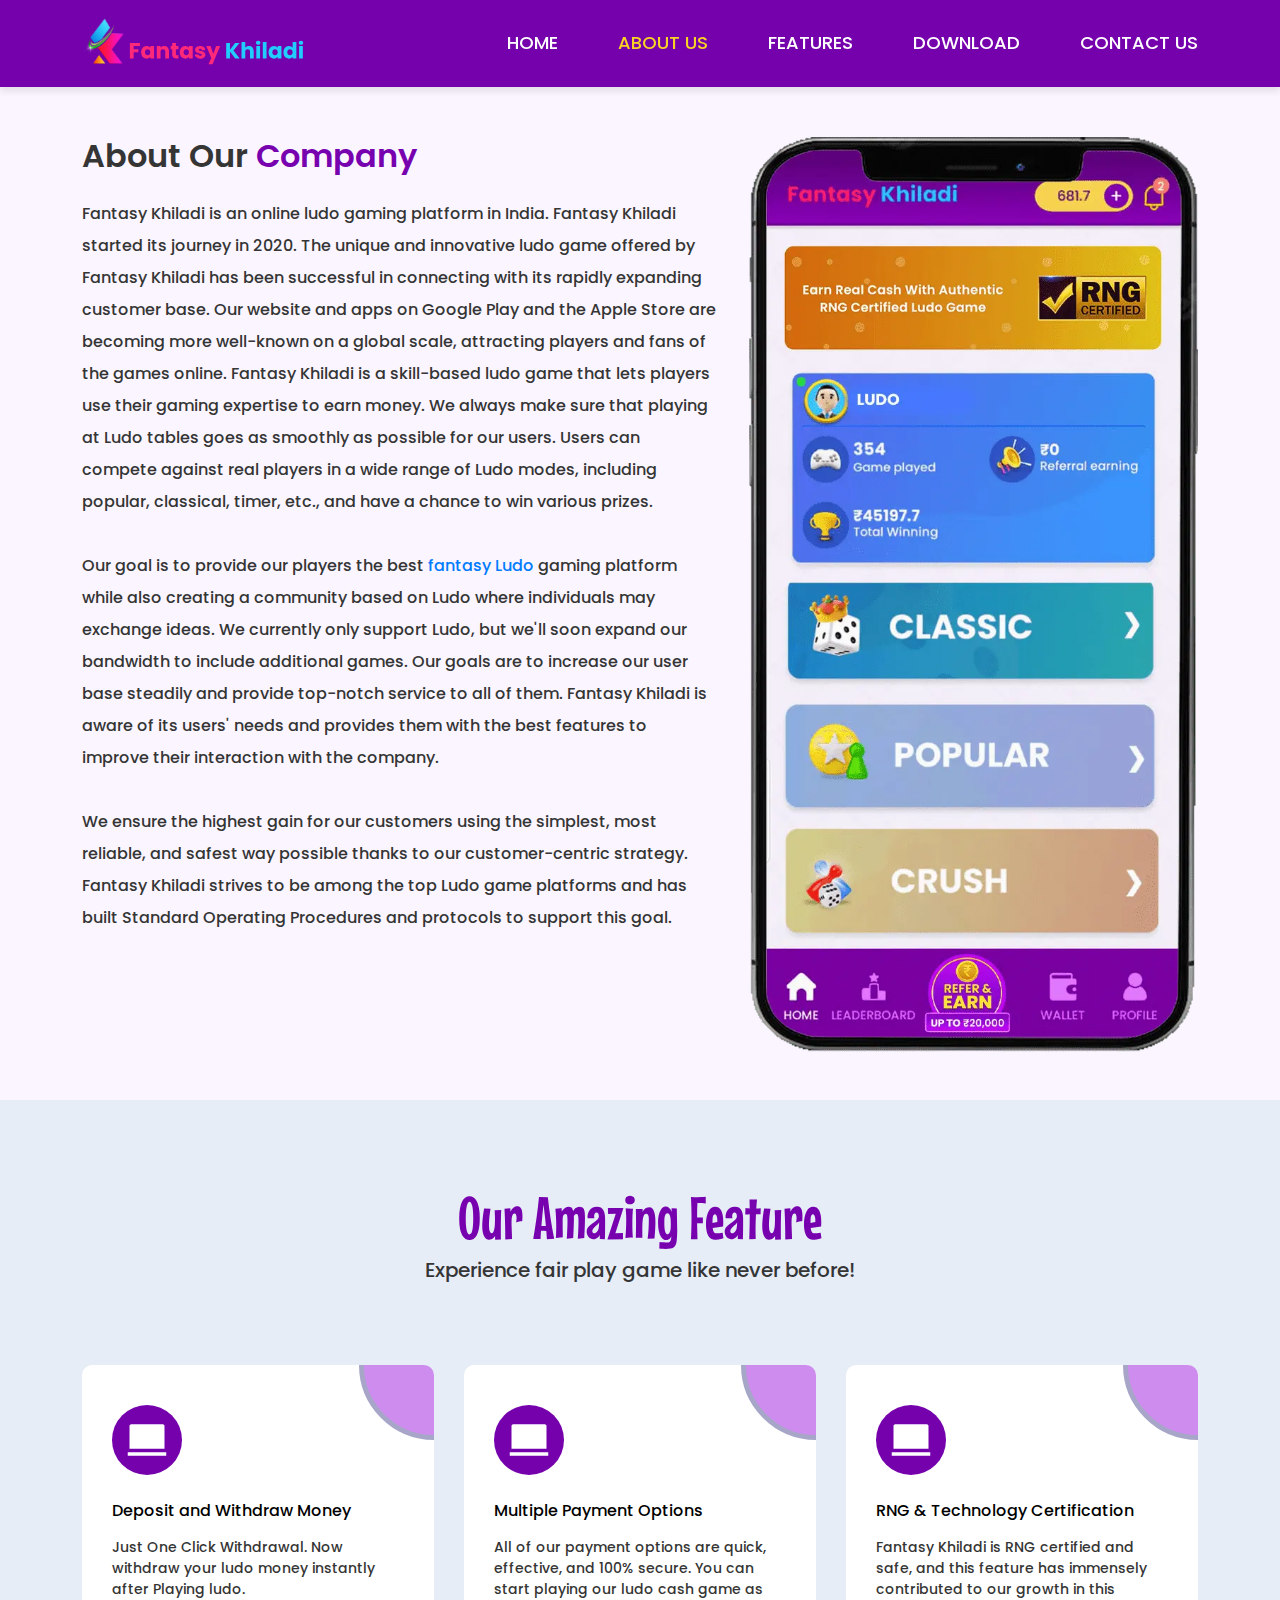
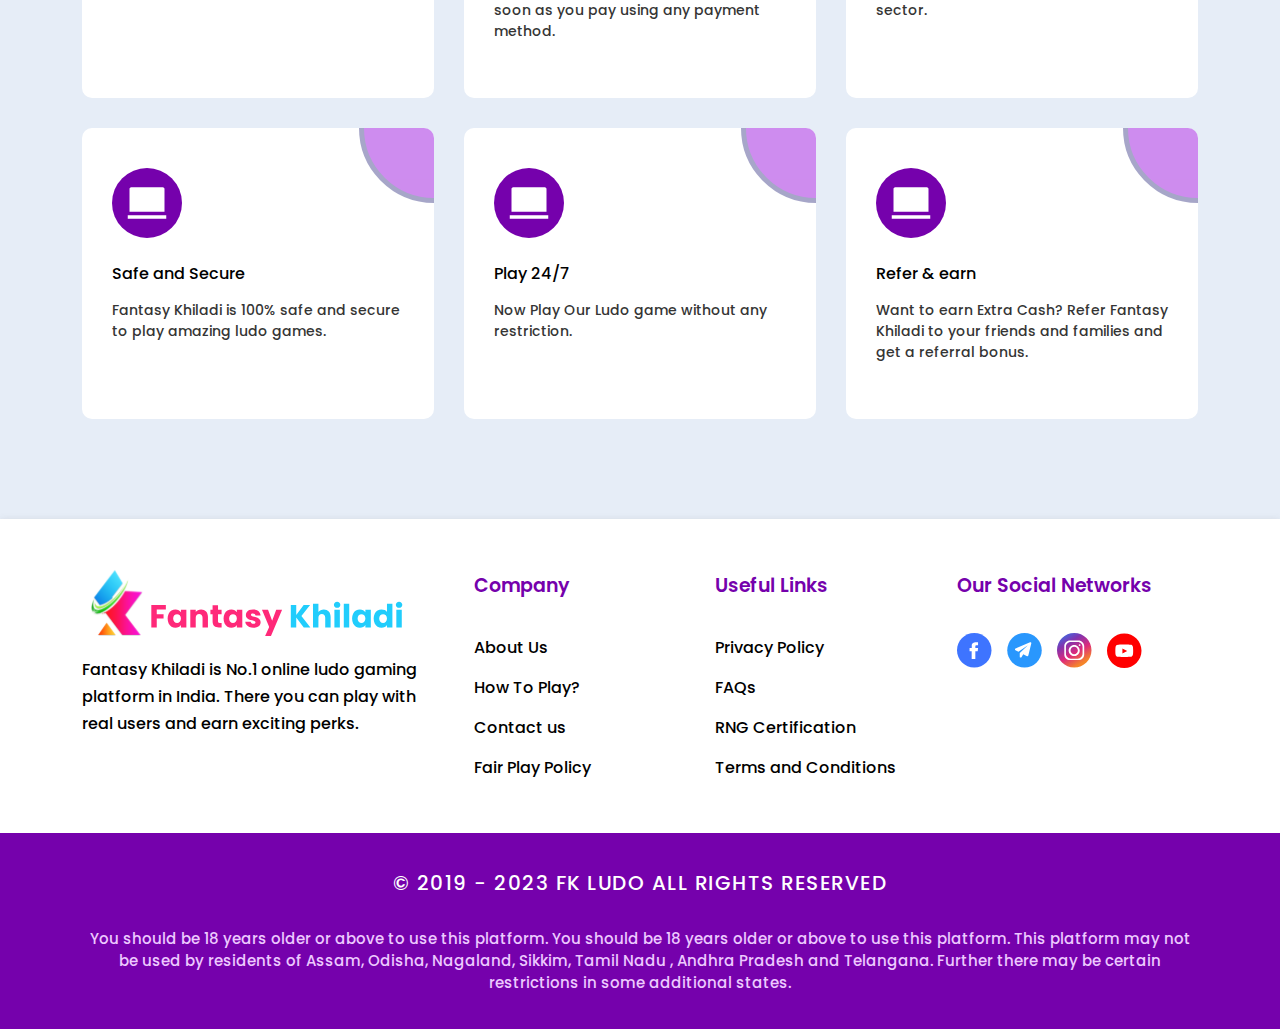
==== commit 69ab7c3b: "ALL IS DONE" ====
--- a/about-us.html
+++ b/about-us.html
@@ -2,33 +2,33 @@
 <html lang="en">
 
 <head>
-  <!-- // PAGE TITLE < SHB // -->
+  <!-- // PAGE TITLE < HTML // -->
   <title>About us - Fantasy Khiladi</title>
 
-  <!-- // _BEGIN > REQUIRED META TAGS < SHB // -->
+  <!-- // _BEGIN > REQUIRED META TAGS < HTML // -->
   <meta charset="utf-8">
   <meta name="viewport" content="width=device-width, initial-scale=1.0">
   <meta http-equiv="x-ua-compatible" content="ie=edge">
   <meta name="apple-mobile-web-app-title" content="Rest" />
   <meta name="apple-mobile-web-app-capable" content="yes" />
   <meta name="apple-mobile-web-app-status-bar-style" content="black" />
-  <!-- // _ENDS > REQUIRED META TAGS < SHB // -->
-
-  <!-- // _BEGIN > REQUIRED ICONS LINK < SHB // -->
+  <!-- // _ENDS > REQUIRED META TAGS < HTML // -->
+
+  <!-- // _BEGIN > REQUIRED ICONS LINK < HTML // -->
   <link rel="icon" href="assets/images/favicon.png" />
   <link rel="shortcut icon" href="assets/images/favicon.png" />
   <link rel="apple-touch-icon" href="assets/images/favicon.png" />
-  <!-- // _ENDS > REQUIRED ICONS LINK < SHB // -->
-
-  <!-- // _BEGIN > REQUIRED STYLESHEETS LINKS < SHB // -->
+  <!-- // _ENDS > REQUIRED ICONS LINK < HTML // -->
+
+  <!-- // _BEGIN > REQUIRED STYLESHEETS LINKS < HTML // -->
   <link type="text/css" rel="stylesheet" href="assets/stylesheets/swiper-bundle.min.css" />
   <link type="text/css" rel="stylesheet" href="assets/stylesheets/styles.css" />
   <link type="text/css" rel="stylesheet" href="assets/stylesheets/responsive.css" />
-  <!-- // _END > REQUIRED STYLESHEETS LINKS < SHB // -->
+  <!-- // _END > REQUIRED STYLESHEETS LINKS < HTML // -->
 </head>
 
 <body>
-  <!-- // _BEGIN > MAIN HEADER < SHB // -->
+  <!-- // _BEGIN > MAIN HEADER < HTML // -->
   <header>
     <div class="container d-align">
       <a href="index.html">
@@ -42,13 +42,13 @@
       </div>
       <ul class="ms-auto header-menu-ul">
         <li>
-          <a href="index.html" class="position-relative active-page">Home</a>
-        </li>
-        <li>
-          <a href="about-us.html">About us</a>
-        </li>
-        <li>
-          <a href="javascript:void(0)">Features</a>
+          <a href="index.html" class="position-relative">Home</a>
+        </li>
+        <li>
+          <a href="about-us.html" class="active-page">About us</a>
+        </li>
+        <li>
+          <a href="game-feature.html">Features</a>
         </li>
         <li>
           <a href="javascript:void(0)">Download</a>
@@ -69,13 +69,13 @@
     </div>
     <ul class="ms-auto header-menu-ul">
       <li>
-        <a href="index.html" class="position-relative active-page">Home</a>
-      </li>
-      <li>
-        <a href="about-us.html">About us</a>
-      </li>
-      <li>
-        <a href="javascript:void(0)">Features</a>
+        <a href="index.html" class="position-relative">Home</a>
+      </li>
+      <li>
+        <a href="about-us.html" class="active-page">About us</a>
+      </li>
+      <li>
+        <a href="game-feature.html">Features</a>
       </li>
       <li>
         <a href="javascript:void(0)">Download</a>
@@ -85,16 +85,14 @@
       </li>
     </ul>
   </div>
-  <!-- // _ENDS > MAIN HEADER < SHB // -->
-
-  <!-- // _BEGIN > PAGE MAIN CONTENT < SHB // -->
+  <!-- // _ENDS > MAIN HEADER < HTML // -->
+
+  <!-- // _BEGIN > PAGE MAIN CONTENT < HTML // -->
   <main class="shb-main">
-    <!-- // _BEGIN > ABOUT SECTION < SHB -->
+    <!-- // _BEGIN > ABOUT SECTION < HTML -->
     <section class="fank-about-section">
       <div class="container">
-
         <div class="fank-about-row">
-
           <div class="fank-about-content">
             <h1>About Our <span>Company</span></h1>
             <div>
@@ -127,9 +125,9 @@
         </div>
       </div>
     </section>
-    <!-- // _ENDS > ABOUT SECTION < SHB -->
-
-    <!-- // _BEGIN > AMAZING FEATURE SECTION < SHB -->
+    <!-- // _ENDS > ABOUT SECTION < HTML -->
+
+    <!-- // _BEGIN > AMAZING FEATURE SECTION < HTML -->
     <section class="fank-amazing-feature-section">
       <div class="container">
         <div class="fank-amazing-header text-center">
@@ -261,11 +259,11 @@
         </div>
       </div>
     </section>
-    <!-- // _ENDS > AMAZING FEATURE SECTION < SHB -->
+    <!-- // _ENDS > AMAZING FEATURE SECTION < HTML -->
   </main>
-  <!-- // _ENDS > PAGE MAIN CONTENT < SHB // -->
-
-  <!-- // _BEGIN > FOOTER < BRJ // -->
+  <!-- // _ENDS > PAGE MAIN CONTENT < HTML // -->
+
+  <!-- // _BEGIN > FOOTER < HTML // -->
   <footer>
     <div class="container">
       <div class="footer-row">
@@ -280,19 +278,19 @@
           <div class="footer-col">
             <h6>Company</h6>
             <ul class="footer-link">
-              <li><a href="index.html" class="hover-text">About Us</a></li>
-              <li><a href="javascript:void(0)" class="hover-text">How To Play?</a></li>
-              <li><a href="javascript:void(0)" class="hover-text">Contact us</a></li>
-              <li><a href="javascript:void(0)" class="hover-text">Fair Play Policy</a></li>
+              <li><a href="about-us.html" class="hover-text">About Us</a></li>
+              <li><a href="how-to-play-ludo-game.html" class="hover-text">How To Play?</a></li>
+              <li><a href="contact-us.html" class="hover-text">Contact us</a></li>
+              <li><a href="fair-play-policy.html" class="hover-text">Fair Play Policy</a></li>
             </ul>
           </div>
           <div class="footer-col">
             <h6>Useful Links</h6>
             <ul class="footer-link">
-              <li><a href="index.html" class="hover-text">Privacy Policy</a></li>
-              <li><a href="javascript:void(0)" class="hover-text">FAQs</a></li>
-              <li><a href="javascript:void(0)" class="hover-text">RNG Certification</a></li>
-              <li><a href="javascript:void(0)" class="hover-text">Terms and Conditions</a></li>
+              <li><a href="privacy-policy.html" class="hover-text">Privacy Policy</a></li>
+              <li><a href="faq.html" class="hover-text">FAQs</a></li>
+              <li><a href="rng-certificate.html" class="hover-text">RNG Certification</a></li>
+              <li><a href="terms-and-condition.html" class="hover-text">Terms and Conditions</a></li>
             </ul>
           </div>
           <div class="footer-col social-links-col">
@@ -333,33 +331,13 @@
         in some additional states.</p>
     </div>
   </section>
-  <!-- // _ENDS > FOOTER < BRJ // -->
-  <!-- // _ENDS > PLAY FANTASY SECTION MODAL < BRJ // -->
-  <div class="modal play-fantasy-modal">
-    <div class="modal-content">
-      <span class="close-button d-align-justify ms-auto">
-        <svg xmlns="http://www.w3.org/2000/svg" viewBox="0 0 24 24" width="24" height="24" fill="#fff">
-          <path fill="none" d="M0 0h24v24H0z" />
-          <path
-            d="M12 10.586l4.95-4.95 1.414 1.414-4.95 4.95 4.95 4.95-1.414 1.414-4.95-4.95-4.95 4.95-1.414-1.414 4.95-4.95-4.95-4.95L7.05 5.636z" />
-        </svg>
-      </span>
-      <div class="w-100 play-fantasy-modal-body">
-        <iframe class="iframe w-100 h-100" src="https://www.youtube.com/embed/hqHzjezjb2M"
-          title="Fantasy Khiladi Timer Mode YouTube video player" frameborder="0"
-          allow="accelerometer; autoplay; clipboard-write; encrypted-media; gyroscope; picture-in-picture"
-          allowfullscreen=""></iframe>
-      </div>
-    </div>
-  </div>
-  <!-- // _ENDS > PLAY FANTASY SECTION MODAL < BRJ // -->
-
-
-  <!-- // _BEGIN > REQUIRED SCRIPTS LINKS < SHB // -->
+  <!-- // _ENDS > FOOTER < HTML // -->
+
+  <!-- // _BEGIN > REQUIRED SCRIPTS LINKS < HTML // -->
   <script src="assets/scripts/jquery-3.6.0.min.js"> </script>
   <script src="assets/scripts/swiper-bundle.min.js"> </script>
   <script src="assets/scripts/custom-script.js"> </script>
-  <!-- // _ENDS > REQUIRED SCRIPTS LINKS < SHB // -->
+  <!-- // _ENDS > REQUIRED SCRIPTS LINKS < HTML // -->
 </body>
 
 </html>--- a/assets/stylesheets/styles.css
+++ b/assets/stylesheets/styles.css
@@ -1,4 +1,4 @@
-/* - // _BEGIN > ROOT CSS VARIABLES < SHB // - */
+/* - // _BEGIN > ROOT CSS VARIABLES < CSS // - */
 :root {
   /* FONTS */
   --font-primary: "Mouse Memoirs";
@@ -9,13 +9,6 @@
   --color-white: #ffffff;
   --color-alpha: #7501ac;
   --color-bravo: #353535;
-  /* --color-clash: ;
-    --color-delta: ;
-    --color-earth: ;
-    --color-flash: ;
-    --color-galen: ;
-    --color-happy: ;
-    --color-india: ; */
 
   /* LINK COLORS */
   --link-color: #7501ac;
@@ -31,9 +24,9 @@
   --scrollbar-thumb-hover: #828282;
 }
 
-/* - // _ENDS > ROOT CSS VARIABLES < SHB // - */
-
-/* - // _BEGIN > TYPOGRAPHY < SHB // - */
+/* - // _ENDS > ROOT CSS VARIABLES < CSS // - */
+
+/* - // _BEGIN > TYPOGRAPHY < CSS // - */
 @font-face {
   font-family: "Mouse Memoirs";
   src: url("../fonts/MouseMemoirs-Regular.eot");
@@ -82,9 +75,9 @@
   font-display: swap;
 }
 
-/* - // _ENDS > TYPOGRAPHY < SHB // - */
-
-/* - // _BEGIN > RESET DEFAULT STYLES < SHB // - */
+/* - // _ENDS > TYPOGRAPHY < CSS // - */
+
+/* - // _BEGIN > RESET DEFAULT STYLES < CSS // - */
 * {
   outline: none !important;
 }
@@ -103,10 +96,11 @@
   margin: 0;
   line-height: 1.25;
   font-family: var(--font-primary);
-  background-color: var(--color-white);
-}
-
-/* - // _BEGIN > PSEUDO DEFAULT STYLES < SHB // - */
+  /* background-color: var(--color-white); */
+  background-color: #FAF5FF;
+}
+
+/* - // _BEGIN > PSEUDO DEFAULT STYLES < CSS // - */
 ::-moz-focus-inner {
   border: 0 solid transparent;
 }
@@ -147,14 +141,27 @@
 }
 
 .mb-0 {
-  margin-bottom: 0;
-}
-.pl-0{
+  margin-bottom: 0 !important;
+}
+
+.pl-0 {
   padding-left: 0 !important;
 }
-/* - // _ENDS > PSEUDO DEFAULT STYLES < SHB // - */
-
-/* - // _BEGIN > TEXTS DEFAULT STYLING < SHB // - */
+.themcolor-1 {
+  color: #3AC1CD !important;
+}
+hr {
+  margin-top: 1rem;
+  margin-bottom: 1rem;
+  border: 0;
+  border-top: 1px solid rgba(0,0,0,.1);
+}
+.section-py{
+  padding: 50px 0;
+}
+/* - // _ENDS > PSEUDO DEFAULT STYLES < CSS // - */
+
+/* - // _BEGIN > TEXTS DEFAULT STYLING < CSS // - */
 body h1,
 body h2,
 body h3,
@@ -184,9 +191,9 @@
   text-transform: uppercase !important;
 }
 
-/* - // _ENDS > TEXTS DEFAULT STYLING < SHB // - */
-
-/* - // _BEGIN > FORM CONTROL STYLES < SHB // - */
+/* - // _ENDS > TEXTS DEFAULT STYLING < CSS // - */
+
+/* - // _BEGIN > FORM CONTROL STYLES < CSS // - */
 select,
 button,
 a[href],
@@ -236,9 +243,9 @@
   cursor: pointer;
 }
 
-/* - // _ENDS > FORM CONTROL STYLES < SHB // - */
-
-/* - // _BEGIN > BUTTON STYLES < SHB // - */
+/* - // _ENDS > FORM CONTROL STYLES < CSS // - */
+
+/* - // _BEGIN > BUTTON STYLES < CSS // - */
 .button {
   line-height: 1.35;
   color: var(--color-bravo);
@@ -261,9 +268,9 @@
   user-select: none;
 }
 
-/* - // _ENDS > BUTTON STYLES < SHB // - */
-
-/* - // _BEGIN > IMAGE STYLES < SHB // - */
+/* - // _ENDS > BUTTON STYLES < CSS // - */
+
+/* - // _BEGIN > IMAGE STYLES < CSS // - */
 img {
   margin: 0 auto;
   max-width: 100%;
@@ -298,9 +305,9 @@
   object-fit: cover;
 }
 
-/* - // _ENDS > IMAGE STYLES < SHB // - */
-
-/* - // _BEGIN > CUSTOM SCROLL STYLES < SHB // - */
+/* - // _ENDS > IMAGE STYLES < CSS // - */
+
+/* - // _BEGIN > CUSTOM SCROLL STYLES < CSS // - */
 .vertical-scroll::-webkit-scrollbar {
   width: 6px;
 }
@@ -330,7 +337,7 @@
   background: var(--scrollbar-thumb-hover);
 }
 
-/* - // _ENDS > CUSTOM SCROLL STYLES < SHB // - */
+/* - // _ENDS > CUSTOM SCROLL STYLES < CSS // - */
 
 a {
   outline: none;
@@ -421,13 +428,13 @@
 
 .fank-section-sub-title {
   font-weight: 400;
-  font-size: 30px;
+  font-size: 26px;
   line-height: 1.5;
   color: #353535;
   margin-bottom: 0;
 }
 
-/* - // _ENDS > RESET DEFAULT STYLES < SHB // - */
+/* - // _ENDS > RESET DEFAULT STYLES < CSS // - */
 
 /* - // _BEGIN > HEADER STYLES < BRJ // - */
 header {
@@ -527,7 +534,7 @@
 
 /* - // _ENDS > HEADER STYLES < BRJ // - */
 
-/* - // _BEGIN > FOOTER STYLES < SHB // - */
+/* - // _BEGIN > FOOTER STYLES < CSS // - */
 footer {
   background-color: var(--color-white);
   padding: 50px 0;
@@ -600,7 +607,7 @@
   max-width: 35px;
 }
 
-/* /* - // _ENDS > SUB FOOTER STYLES < SHB // - */
+/* /* - // _ENDS > SUB FOOTER STYLES < CSS // - */
 .sub-footer-section {
   background-color: var(--color-alpha);
   padding: 35px 0;
@@ -630,10 +637,10 @@
   text-align: center;
 }
 
-/* /* - // _ENDS > SUB FOOTER STYLES < SHB // - */
-/* - // _ENDS > FOOTER STYLES < SHB // - */
-
-/* - // _BEGIN > HERO SECTION STYLES < SHB // - */
+/* /* - // _ENDS > SUB FOOTER STYLES < CSS // - */
+/* - // _ENDS > FOOTER STYLES < CSS // - */
+
+/* - // _BEGIN > HERO SECTION STYLES < CSS // - */
 .fank-hero-section {
   background: url("../images/backgrounds/hero-background.jpg");
   background-position: center;
@@ -648,9 +655,11 @@
   grid-gap: 16px;
   padding: 68px 0;
 }
-.fank-hero-cover img{
+
+.fank-hero-cover img {
   max-width: 900px;
 }
+
 .fank-hero-content {
   display: flex;
   flex-direction: column;
@@ -694,14 +703,16 @@
   border: none;
   transition: all 0.3s;
 }
-.fank-download-button:hover{
+
+.fank-download-button:hover {
   background: linear-gradient(180deg, #00000061 0%, #000 100%);
   box-shadow: rgba(0, 0, 0, 0.35) 0px 5px 15px;
   color: var(--color-white);
 }
-/* - // _ENDS > HERO SECTION STYLES < SHB // - */
-
-/* - // _BEGIN > DOWNLOAD STATS SECTION STYLES < SHB // - */
+
+/* - // _ENDS > HERO SECTION STYLES < CSS // - */
+
+/* - // _BEGIN > DOWNLOAD STATS SECTION STYLES < CSS // - */
 .fank-download-stats-section {
   background: linear-gradient(180deg, #f7b656 0%, #ffe279 100%);
   --download-items-padding: 50px;
@@ -765,9 +776,9 @@
   flex-direction: column;
 }
 
-/* - // _ENDS > DOWNLOAD STATS SECTION STYLES < SHB // - */
-
-/* - // _BEGIN > PLAY FANTASY SECTION STYLES < SHB // - */
+/* - // _ENDS > DOWNLOAD STATS SECTION STYLES < CSS // - */
+
+/* - // _BEGIN > PLAY FANTASY SECTION STYLES < CSS // - */
 .play-fantasy-section {
   background-color: #faf5ff;
   background-image: url(../images/backgrounds/service-bg.png);
@@ -876,9 +887,9 @@
   max-width: 62px;
 }
 
-/* - // _ENDS > PLAY FANTASY SECTION STYLES < SHB // - */
-
-/* - // _BEGIN > HOW TO INSTALL SECTION STYLES < SHB // - */
+/* - // _ENDS > PLAY FANTASY SECTION STYLES < CSS // - */
+
+/* - // _BEGIN > HOW TO INSTALL SECTION STYLES < CSS // - */
 .fank-installation-section {
   background: url("../images/backgrounds/install-background.jpg");
   background-position: center;
@@ -995,9 +1006,9 @@
   color: #29e119;
 }
 
-/* - // _ENDS > HOW TO INSTALL SECTION STYLES < SHB // - */
-
-/* - // _BEGIN > GREAT FEATURE SECTION STYLES < SHB // - */
+/* - // _ENDS > HOW TO INSTALL SECTION STYLES < CSS // - */
+
+/* - // _BEGIN > GREAT FEATURE SECTION STYLES < CSS // - */
 .fank-feature-section {
   background: url("../images/backgrounds/feature-background.jpg");
   background-position: center;
@@ -1081,16 +1092,16 @@
   color: #2c2400;
 }
 
-/* - // _ENDS > GREAT FEATURE SECTION STYLES < SHB // - */
-
-/* - // _BEGIN > EVENTS SECTION STYLES < SHB // - */
-
-/* - // _ENDS > EVENTS SECTION STYLES < SHB // - */
-
-/* - // _BEGIN > FANTASY KHILADI SECTION STYLES < SHB // - */
-/* - // _ENDS > FANTASY KHILADI SECTION STYLES < SHB // - */
-
-/* - // _BEGIN > FAQ WITH PARTNER SECTION STYLES < SHB // - */
+/* - // _ENDS > GREAT FEATURE SECTION STYLES < CSS // - */
+
+/* - // _BEGIN > EVENTS SECTION STYLES < CSS // - */
+
+/* - // _ENDS > EVENTS SECTION STYLES < CSS // - */
+
+/* - // _BEGIN > FANTASY KHILADI SECTION STYLES < CSS // - */
+/* - // _ENDS > FANTASY KHILADI SECTION STYLES < CSS // - */
+
+/* - // _BEGIN > FAQ WITH PARTNER SECTION STYLES < CSS // - */
 .fank-brand-section {
   background-color: var(--color-white);
   position: relative;
@@ -1179,13 +1190,16 @@
   border-radius: 10px;
   position: relative;
 }
-.fank-accordion{
+
+.fank-accordion {
   border: 1px solid transparent;
   transition: all 0.3s;
 }
-.fank-accordion:hover{
+
+.fank-accordion:hover {
   border-color: var(--color-alpha);
 }
+
 .fank-accordion-wrapper:not(:last-child) {
   margin-bottom: 16px;
 }
@@ -1241,8 +1255,8 @@
   line-height: 2;
 }
 
-/* - // _ENDS > FAQ WITH PARTNER SECTION STYLES < SHB // - */
-/* PLAY FANTASY SECTION MODAL // */
+/* - // _ENDS > FAQ WITH PARTNER SECTION STYLES < CSS // - */
+/* // _BEGIN PLAY FANTASY SECTION MODAL // */
 .modal {
   position: fixed;
   left: 0;
@@ -1311,32 +1325,36 @@
 .d-none {
   display: none;
 }
-
-/* PLAY FANTASY SECTION MODAL // */
-
-/* // _BEGIN > WHY WE LOVE FANTASY KHILADI < SHB */
-.why-we-love-fantasy-khildai-section{
+/* // END PLAY FANTASY SECTION MODAL // */
+
+
+/* // _BEGIN > WHY WE LOVE FANTASY KHILADI < CSS */
+.why-we-love-fantasy-khildai-section {
   background-color: #faf5ff;
   background-image: url(../images/backgrounds/ribin-cover.png);
   padding: 80px 0;
 }
+
 .why-we-love-fantasy-khildai-section .fank-section-title span {
   color: #3ac1cd;
 }
+
 .why-we-love-fantasy-khildai-review-wrap .swiper-container {
-  position:relative;
+  position: relative;
   width: 100%;
   overflow-x: hidden;
 }
+
 /* .why-we-love-fantasy-khildai-review-wrap .swiper-container > .swiper-slide__content {
   position:absolute;
   top:0;
 } */
 .why-we-love-fantasy-khildai-review-wrap .swiper-slide {
-  transition:all 200ms linear;
+  transition: all 200ms linear;
   transform: scale(0.8);
 }
-.quote-container{
+
+.quote-container {
   min-height: 450px;
   position: relative;
   background: linear-gradient(180deg, #FFFFFF 0%, #F6EAFF 100%);
@@ -1351,13 +1369,16 @@
   border: 1px solid transparent;
   transition: all 0.3s;
 }
-.why-we-love-fantasy-khildai-review-wrap .swiper-slide-active .quote-container{
+
+.why-we-love-fantasy-khildai-review-wrap .swiper-slide-active .quote-container {
   border-color: var(--color-alpha);
 }
-.quote-container:hover{
+
+.quote-container:hover {
   border-color: var(--color-black);
 }
-.quote-container::after{
+
+.quote-container::after {
   content: "";
   position: absolute;
   left: 0;
@@ -1371,17 +1392,21 @@
   width: 100%;
   height: 100%;
 }
-.why-we-love-fantasy-khildai-review-wrap .swiper-slide-active{
+
+.why-we-love-fantasy-khildai-review-wrap .swiper-slide-active {
   transform: scale(1);
   /* background: #fc0; */
 }
-.position-relative{
+
+.position-relative {
   position: relative;
 }
-.mx-auto{
+
+.mx-auto {
   margin: 0 auto;
 }
-.quote-container h5{
+
+.quote-container h5 {
   color: #7401AA;
   font-size: 28px;
   font-weight: 600;
@@ -1389,14 +1414,16 @@
   text-align: center;
   margin-top: 15px;
 }
-.quote-container h6{
+
+.quote-container h6 {
   color: #242324;
   font-size: 20px;
   font-weight: 500;
   font-family: var(--font-secondary);
   margin-bottom: 10px;
 }
-.quote-container-winner-wrap  {
+
+.quote-container-winner-wrap {
   background-image: url(../images/cover-images/green_icon.svg);
   background-size: contain;
   background-position: center;
@@ -1408,7 +1435,8 @@
   margin-top: 15px;
   width: 100%;
 }
-.quote-container-winner-wrap h4{
+
+.quote-container-winner-wrap h4 {
   font-size: 27px;
   color: var(--color-white);
   font-family: var(--font-secondary);
@@ -1416,7 +1444,8 @@
   text-transform: uppercase;
   margin-bottom: 0;
 }
-.quote-container p{
+
+.quote-container p {
   font-size: 20px;
   text-align: center;
   font-weight: 500;
@@ -1429,7 +1458,8 @@
   overflow: hidden;
   text-overflow: ellipsis;
 }
-.why-we-love-fk-review .swiper-arrow{
+
+.why-we-love-fk-review .swiper-arrow {
   width: 60px;
   height: 60px;
   background-color: var(--color-white);
@@ -1440,24 +1470,29 @@
   box-shadow: rgba(99, 99, 99, 0.2) 0px 2px 8px 0px;
   transition: all 0.3s;
 }
-.why-we-love-fk-review .swiper-arrow:hover{
+
+.why-we-love-fk-review .swiper-arrow:hover {
   background-color: var(--color-alpha);
 }
-.why-we-love-fk-review .swiper-arrow:hover svg{
+
+.why-we-love-fk-review .swiper-arrow:hover svg {
   fill: var(--color-white);
 }
-.why-we-love-fk-review .swiper-arrow::after{
+
+.why-we-love-fk-review .swiper-arrow::after {
   display: none;
 }
-.why-we-love-fk-review .swiper-arrow svg{
+
+.why-we-love-fk-review .swiper-arrow svg {
   width: 40px;
   height: 40px;
 }
+
 /* .why-we-love-fantasy-khildai-review-wrap .swiper-slide__content {
   height: 300px;
 } */
-/* // _ENDS > WHY WE LOVE FANTASY KHILADI < SHB --> */
-/* _BEGIN > ABOUT US PAGE STYLES < SHB */
+/* // _ENDS > WHY WE LOVE FANTASY KHILADI < CSS --> */
+/* _BEGIN > ABOUT US PAGE STYLES < CSS */
 .fank-about-row {
   display: flex;
   align-items: flex-start;
@@ -1467,21 +1502,22 @@
 
 .fank-about-content {
   width: 100%;
-  max-width: calc(65% - 16px);
+  max-width: calc(58.33% - 16px);
 }
 
 .fank-about-app-image {
   width: 100%;
-  max-width: calc(35% - 16px);
+  max-width: calc(41.666667% - 16px);
 }
 
 .fank-about-content h1 {
-  font-weight: 400;
-  font-size: 60px;
-  line-height: 1.25;
-  text-align: center;
+  font-weight: 600;
+  font-size: 32px;
+  line-height: 1.18;
   color: var(--color-bravo);
+  font-family: var(--font-secondary);
   text-align: left;
+  margin-bottom: 24px;
 }
 
 .fank-about-content h1 span {
@@ -1489,22 +1525,29 @@
 }
 
 .fank-about-content p {
-  font-size: 21px;
+  font-size: 16px;
   font-weight: 400;
-  line-height: 1.6;
+  line-height: 2;
 }
 
 .fank-about-content p:not(:last-child) {
-  margin-bottom: 40px;
-}
-
+  margin-bottom: 32px;
+}
+
+.fank-about-content a {
+  color: #007bff;
+}
+
+.fank-about-content a:hover {
+  color: #0056b3;
+}
 
 
 
 .fank-amazing-feature-section {
   background-color: #e6edf7;
-  margin-top: 100px;
-  padding: 100px 0;
+  margin-top: 48px;
+  padding: 115px 0 120px;
 }
 
 .fank-amazing-feature-grid {
@@ -1514,17 +1557,18 @@
 }
 
 .fank-amazing-header {
-  margin-bottom: 100px;
+  margin-bottom: 64px;
 }
 
 .fank-amazing-header h2 {
   margin-bottom: 0;
 }
+
 
 .fank-amazing-feature-card {
   background-color: var(--color-white);
   border-radius: 10px;
-  padding: 30px;
+  padding: 40px 30px;
   position: relative;
   overflow: hidden;
   height: 100%;
@@ -1533,8 +1577,8 @@
 .fank-amazing-feature-bubble {
   width: 150px;
   height: 150px;
-  /* background-color: var(--color-alpha); */
   background-color: #9e1bdf;
+  /* background-color: rgb(158 27 223 / 50%); */
   border-radius: 200px;
   position: absolute;
   top: -75px;
@@ -1542,6 +1586,7 @@
   border: 5px solid #504f93;
   z-index: 1;
   transition: all .6s ease-in-out;
+  opacity: .5;
 }
 
 .fank-amazing-feature-card:hover .fank-amazing-feature-bubble {
@@ -1558,8 +1603,8 @@
 }
 
 .fank-amazing-feature-icon-wrapper {
-  width: 100px;
-  height: 100px;
+  width: 70px;
+  height: 70px;
   border-radius: 100px;
   background-color: var(--color-alpha);
   transition: all .9s ease-in-out;
@@ -1583,14 +1628,14 @@
 
 .fank-amazing-feature-title {
   font-family: var(--font-secondary);
-  font-size: 22px;
+  font-size: 16px;
   font-weight: 400;
   line-height: 1.25;
-  margin: 30px 0 10px;
+  margin: 26px 0 16px;
 }
 
 .fank-amazing-feature-text {
-  font-size: 18px;
+  font-size: 14px;
   font-weight: 400;
   line-height: 1.5;
   transition: all .9s ease-in-out;
@@ -1602,10 +1647,10 @@
 }
 
 
-/* _ENDS > ABOUT US PAGE STYLES < SHB */
-/* _BEGIN > CONTACT US PAGE STYLES < SHB */
+/* _ENDS > ABOUT US PAGE STYLES < CSS */
+/* _BEGIN > CONTACT US PAGE STYLES < CSS */
 .fank-contact-us-section {
-  --con-sec-gutter-space: 8px;
+  --con-sec-gutter-space: 15px;
   background-color: #eee;
   padding: 100px 0;
 }
@@ -1618,13 +1663,13 @@
 
 .fank-contact-details {
   width: 100%;
-  max-width: calc(60% - var(--con-sec-gutter-space));
+  max-width: calc(58.33% - var(--con-sec-gutter-space));
   margin-right: var(--con-sec-gutter-space);
 }
 
 .fank-contact-map {
   width: 100%;
-  max-width: calc(40% - var(--con-sec-gutter-space));
+  max-width: calc(41.666667% - var(--con-sec-gutter-space));
   margin-left: var(--con-sec-gutter-space);
 }
 
@@ -1634,9 +1679,14 @@
   background-color: var(--color-white);
   padding: 50px 0 30px 30px;
   border-radius: 20px 0 0 20px;
+  box-shadow: 20px 22px 44px #cccc;
   position: relative;
   display: flex;
   /* align-items: center; */
+}
+
+.break-all {
+  word-break: break-all;
 }
 
 .fank-contact-card::before {
@@ -1653,28 +1703,29 @@
 .fank-contact-form,
 .fank-contact-link-wrapper {
   width: 100%;
-  max-width: 50%;
+  max-width: 47%;
 }
 
 .fank-contact-form-header {
   display: flex;
   flex-direction: column;
-  margin-bottom: 20px;
+  margin-bottom: 35px;
 }
 
 .fank-contact-form-header h1 {
   color: var(--color-alpha);
-  font-size: 50px;
+  font-size: 40px;
   font-weight: 600;
   margin-bottom: 10px;
-  line-height: 1;
+  line-height: 1.2;
 }
 
 .fank-contact-form-header p {
   color: var(--color-black);
-  font-size: 18px;
-  font-weight: 300;
+  font-size: 16px;
+  font-weight: 400;
   line-height: 1.5;
+  letter-spacing: 1px;
   margin-bottom: 0;
 }
 
@@ -1689,14 +1740,14 @@
 .form-input-control {
   border-radius: 0;
   border: none;
-  border-bottom: 2px solid #ccc;
-
+  border-bottom: 1px solid #ccc;
   display: block;
   width: 100%;
   padding: 12px;
   font-size: 16px;
+  font-weight: 300;
   line-height: 1.5;
-  color: var(--color-bravo);
+  color: #495057;
   background-color: var(--color-white);
   resize: none;
   transition: border-color .15s ease-in-out, box-shadow .15s ease-in-out;
@@ -1743,7 +1794,6 @@
   background-color: #2d2d2d;
   right: 1px;
   top: 50%;
-  width: calc(50% - 60px);
   padding: 40px;
   border-radius: 25px 0 0 25px;
   color: #fff;
@@ -1752,10 +1802,11 @@
 
 .fank-contact-link-wrapper h2 {
   font-family: var(--font-secondary);
-  font-size: 30px;
-  margin-bottom: 40px;
-}
-
+  font-size: 24px;
+  font-weight: 500;
+  line-height: 1.16;
+  margin-bottom: 24px;
+}
 
 
 
@@ -1763,10 +1814,14 @@
   padding: 0;
   display: flex;
   flex-direction: column;
-}
-
+  margin: 0;
+}
+
+/* .fank-contact-link-list .fank-contact-link-list-item:not(:last-child) {
+  margin-bottom: 20px;
+} */
 .fank-contact-link-list .fank-contact-link-list-item:not(:last-child) {
-  margin-bottom: 20px;
+  margin-bottom: 30px;
 }
 
 .fank-contact-link {
@@ -1775,6 +1830,9 @@
   width: 100%;
   color: var(--color-white);
   font-family: var(--font-secondary);
+  font-size: 14px;
+  line-height: 1.5;
+  font-weight: 400;
 }
 
 .fank-contact-link:hover {
@@ -1782,14 +1840,20 @@
 }
 
 .fank-contact-link-icon {
-  width: 30px;
-  height: 30px;
+  min-width: 20px;
+  min-height: 20px;
+  width: 20px;
+  height: 20px;
   margin-right: 10px;
 }
 
 .fank-contact-link-text {
   display: inline-block;
   color: #4894ef;
+}
+
+.text-white {
+  color: var(--color-white);
 }
 
 .fank-follow-social {
@@ -1837,5 +1901,79 @@
   width: 100%;
   height: 92%;
 }
-
-/* _ENDS > CONTACT US PAGE STYLES < SHB */+.map_bind iframe{
+  border-radius: 20px 0;
+}
+.rng-certificate-section p{
+  font-size: 18px;
+}
+.rng-certificate-section h3{
+  font-family: var(--font-primary);
+  font-size: 28px;
+  font-weight: 500;
+}
+.game-feature-row{
+  display: flex;
+  flex-wrap: wrap;
+  margin-top: 50px;
+  align-items: center;
+}
+.game-feature-col {
+  width: calc(100% / 3);
+}
+.game-feature-col h4{
+  font-size: 24px;
+  font-weight: 600;
+  color: #212529;
+  font-family: var(--font-secondary);
+  margin-bottom: 10px;
+}
+.game-feature-col p{
+  font-size: 16px;
+  font-weight: 400;
+  color: #212529;
+  font-family: var(--font-secondary);
+  margin-bottom: 0;
+}
+.game-feature-col li{
+  list-style: disc;
+  transition: all 0.3s;
+}
+.game-feature-col li:hover h4{
+  color: var(--color-alpha);
+}
+.game-feature-col li:not(:last-child){
+  margin-bottom: 20px;
+}
+.game-feature-img-wrap img{
+  position: relative;
+  left: 40px;
+}
+.all-policy-details-wrap{
+  margin-top: 30px;
+}
+.all-policy-details-wrap h3{
+  font-size: 28px;
+  font-weight: var(--font-secondary);
+}
+.all-policy-details-wrap p,.all-policy-details-wrap li,.all-policy-details-wrap span{
+  font-size: 16px;
+}
+.all-policy-details-wrap li{
+  list-style: disc;
+  font-family: var(--font-secondary);
+}
+.all-policy-details-wrap li:not(:last-child){
+  margin-bottom: 15px;
+}
+span.policy-icon{
+  padding-right: 8px;
+  font-size: 26px;
+  font-weight: 500;
+  color: var(--color-alpha);
+}
+.terms-box {
+  background-color: rgb(143 143 143 / 10%);
+  padding: 20px;
+}
+/* _ENDS > CONTACT US PAGE STYLES < CSS */--- a/assets/stylesheets/responsive.css
+++ b/assets/stylesheets/responsive.css
@@ -30,18 +30,10 @@
 
 @media only screen and (max-width: 1799px) {
 
-  /* _BEGIN > RESPONSIVE STYLES < SHB */
-  .fank-section-sub-title {
-    font-size: 26px;
-  }
-
-  /* _ENS > RESPONSIVE STYLES < SHB */
-  /* brij start */
   .play-fantasy-swiper-description-box {
     padding: 20px 20px 15px;
   }
 
-  /* brij end */
 }
 
 @media only screen and (max-width: 1599px) {
@@ -49,7 +41,6 @@
     font-size: 18px;
   }
 
-  /* _BEGIN > RESPONSIVE STYLES < SHB */
   .fank-installation-steps-card,
   .fank-installation-steps-info-card {
     padding: 20px;
@@ -68,8 +59,6 @@
     max-width: 150px;
   }
 
-  /* _ENS > RESPONSIVE STYLES < SHB */
-  /* brij start */
   .play-fantasy-img-box {
     height: 256px;
   }
@@ -109,58 +98,55 @@
     border-radius: 30px 30px 0px 0px;
   }
 
-  .footer-row{
+  .footer-row {
     grid-gap: 30px;
-}
-.footer-col .footer-link li a{
+  }
+
+  .footer-col .footer-link li a {
     font-size: 16px;
-}
-.footer-col .footer-link li:not(:last-child) {
+  }
+
+  .footer-col .footer-link li:not(:last-child) {
     padding-bottom: 10px;
-}
+  }
 
   .fank-section-title {
     font-size: 50px;
     line-height: inherit;
   }
 
-  /* brij end */
-  /* brij 0 start */
-  .quote-container h5{
+  .quote-container h5 {
     font-size: 19px;
     margin-top: 20px;
   }
-  .quote-container-winner-wrap h4{
+
+  .quote-container-winner-wrap h4 {
     font-size: 22px;
   }
-  .quote-container p{
+
+  .quote-container p {
     font-size: 16px;
   }
 
-.quote-container-winner-wrap{
+  .quote-container-winner-wrap {
     padding: 24px 52px 47px;
-}
+  }
+
   .why-we-love-fk-review .swiper-arrow {
     width: 40px;
     height: 40px;
   }
+
   .why-we-love-fk-review .swiper-arrow svg {
     width: 25px;
     height: 25px;
   }
-  /* brij 0 end */
-  /* _BEGIN > ABOUT US RESPONSIVE < SHB */
-  .fank-amazing-feature-section {
-    margin-top: 50px;
-    padding: 50px 0;
-  }
+
 
   .fank-amazing-header {
     margin-bottom: 80px;
   }
 
-  /* _ENDS > ABOUT US RESPONSIVE < SHB */
-  /* _BEGIN > CONTACT US RESPONSIVE < SHB */
   .fank-contact-link-wrapper {
     padding: 30px;
   }
@@ -169,56 +155,67 @@
     margin-right: 8px;
   }
 
-  /* _ENDS > CONTACT US RESPONSIVE < SHB */
   .fank-hero-cover img {
     max-width: 700px;
-}
-.fank-hero-heading{
-  font-size: 70px;
-}
-.fank-hero-description{
-  margin-bottom: 50px;
-}
-.download-stats-text, .fank-download-link-group p{
-  font-size: 20px;
-}
-
-.fank-feature-title{
-  font-size: 22px;
-}
-.fank-feature-grid-wrapper {
-  grid-gap: 18px;
-}
-.fank-installation-section .fank-section-sub-title {
-  max-width: 1100px;
-}
-}
+  }
+
+  .fank-hero-heading {
+    font-size: 70px;
+  }
+
+  .fank-hero-description {
+    margin-bottom: 50px;
+  }
+
+  .download-stats-text,
+  .fank-download-link-group p {
+    font-size: 20px;
+  }
+
+  .fank-feature-title {
+    font-size: 22px;
+  }
+
+  .fank-feature-grid-wrapper {
+    grid-gap: 18px;
+  }
+
+  .fank-installation-section .fank-section-sub-title {
+    max-width: 1100px;
+  }
+  .fank-amazing-feature-section{
+    padding: 80px 0 100px;
+  }
+
+  .game-feature-col h4{
+    font-size: 20px;
+  }
+}
+
 @media only screen and (max-width: 1439px) {
 
-  /* _BEGIN > RESPONSIVE STYLES < SHB */
   .fank-section-title {
     font-size: 60px;
   }
+
   .panel p {
     font-size: 16px;
   }
 
-  /* _ENS > RESPONSIVE STYLES < SHB */
-   /* brij 0 start */
-   .quote-container-winner-wrap h4{
+  .quote-container-winner-wrap h4 {
     font-size: 18px;
   }
-  .quote-container p{
+
+  .quote-container p {
     font-size: 14px;
     padding: 0;
     margin-top: 0;
   }
-  /* brij 0 end */
+
 }
 
 @media only screen and (max-width: 1365px) {
 
-  /* _BEGIN > RESPONSIVE STYLES < SHB */
   .fank-feature-grid-wrapper {
     grid-template-columns: repeat(2, 1fr);
     grid-gap: 100px 50px;
@@ -252,8 +249,6 @@
     padding: 10px 0;
   }
 
-  /* _ENS > RESPONSIVE STYLES < SHB */
-  /* _BEGIN > CONTACT US RESPONSIVE < SHB */
 
   .fank-contact-row {
     flex-direction: column;
@@ -270,10 +265,11 @@
   .map_bind {
     height: 500px;
   }
+
   .fank-installation-steps-grid {
     grid-gap: 15px;
-}
-  /* _ENDS > CONTACT US RESPONSIVE < SHB */
+  }
+
 }
 
 @media only screen and (max-width: 1199px) {
@@ -289,7 +285,6 @@
     font-size: 16px;
   }
 
-  /* _BEGIN > RESPONSIVE STYLES < SHB */
   .fank-hero-wrapper {
     padding: 150px 0;
   }
@@ -306,11 +301,9 @@
     grid-template-columns: repeat(2, 1fr);
   }
 
-  /* _ENS > RESPONSIVE STYLES < SHB */
-  /* brij start */
   .footer-col h6 {
     font-size: 16px;
-}
+  }
 
   .play-fantasy-section {
     padding: 30px 0 50px;
@@ -319,40 +312,48 @@
   .play-fantasy-swiper {
     margin-top: 40px;
   }
-  /* brij end */
-  /* _BEGIN > CONTACT US RESPONSIVE < SHB */
+
   .fank-contact-us-section {
     padding: 50px 0;
   }
+
   .fank-hero-cover img {
     max-width: 600px;
-}
-.fank-download-button{
-  font-size: 22px;
-  max-width: 240px;
-}
-  /* _ENDS > CONTACT US RESPONSIVE < SHB */
+  }
+
+  .fank-download-button {
+    font-size: 22px;
+    max-width: 240px;
+  }
+
   .fank-section-sub-title {
     font-size: 16px;
-}
+  }
+  .game-feature-col h4{
+    font-size: 18px;
+  }
+  .game-feature-col p{
+    font-size: 14px;
+  }
 }
 
 @media only screen and (max-width: 1023px) {
 
-  /* _BEGIN > RESPONSIVE STYLES < SHB */
   .fank-download-stats-section {
     --download-items-padding: 30px;
   }
 
-  /* _ENS > RESPONSIVE STYLES < SHB */
-}
-
+}
+@media (min-width: 992px){
+  .future-timeline {
+    text-align: right;
+  }
+}
 @media only screen and (max-width: 991px) {
   header ul li:not(:last-child) a {
     margin-right: 20px;
   }
 
-  /* _BEGIN > RESPONSIVE STYLES < SHB */
   .fank-installation-steps-desc {
     max-width: 100%;
   }
@@ -368,10 +369,6 @@
   }
 
 
-  /* .fank-download-stats:nth-child(2):after {
-    display: none;
-  } */
-
   .fank-installation-section {
     padding: 50px 0;
   }
@@ -388,37 +385,69 @@
     padding: 0 12px;
   }
 
-  /* _ENS > RESPONSIVE STYLES < SHB */
-  /* brij start */
-  .footer-row{
+  .footer-row {
     flex-wrap: wrap;
-}
-.footer-left-col,.footer-right-col {
+  }
+
+  .footer-left-col,
+  .footer-right-col {
     width: 100%;
-}
-footer{
+  }
+
+  footer {
     padding: 30px 0;
-}
-.footer-logo{
-max-width: 250px;
-}
-.fank-accordion{
-  font-size: 16px;
-}
-.download-stats-text, .fank-download-link-group p,.panel p {
-  font-size: 14px;
-}
-  /* brij end */
+  }
+
+  .footer-logo {
+    max-width: 250px;
+  }
+
+  .fank-accordion {
+    font-size: 16px;
+  }
+
+  .download-stats-text,
+  .fank-download-link-group p,
+  .panel p {
+    font-size: 14px;
+  }
+
   .fank-feature-logo {
     width: 170px;
     height: 170px;
   }
-  .fank-feature-logo:before{
+
+  .fank-feature-logo:before {
     width: calc(100% + 30px);
     height: calc(100% + 30px);
   }
-}
-
+
+  .fank-amazing-feature-grid {
+    grid-template-columns: repeat(2, 1fr);
+  }
+
+  .game-feature-col {
+    width: calc(100% / 1);
+  }
+  .game-feature-img-wrap img {
+    left: 0;
+    max-width: 400px;
+}
+.game-feature-center-col{order: 1;}
+.game-feature-left-col{
+  order: 2;
+}
+.game-feature-right-col{
+  order: 3;
+}
+}
+
+@media (min-width: 768px) and (max-width: 991px){
+  .game-feature-col .future-box{
+    display: flex;
+    justify-content: center;
+  }
+}
 @media only screen and (min-width: 768px) {
 
   .mobile-menu-ico,
@@ -426,8 +455,6 @@
     display: none;
   }
 
-  /* _BEGIN > RESPONSIVE STYLES < SHB */
-  /* _ENS > RESPONSIVE STYLES < SHB */
 }
 
 @media only screen and (max-width: 767px) {
@@ -435,7 +462,6 @@
     display: none;
   }
 
-  /* _BEGIN > RESPONSIVE STYLES < SHB */
   .fank-hero-heading {
     font-size: 50px;
   }
@@ -472,9 +498,11 @@
   .fank-installation-steps-info-card {
     padding: 16px;
   }
+
   .fank-feature-title {
     font-size: 18px;
-}
+  }
+
   .fank-feature-details {
     font-size: 14px;
   }
@@ -507,33 +535,25 @@
     border-radius: 180px;
   }
 
-  /* _ENS > RESPONSIVE STYLES < SHB */
-  /* brij start */
   footer .social-links {
     grid-gap: 10px;
-} 
-.sub-footer-section h5{
+  }
+
+  .sub-footer-section h5 {
     margin-bottom: 20px;
-}
-.sub-footer-section{
+  }
+
+  .sub-footer-section {
     padding: 30px 0;
-}
-
-  /* 
-  .fank-section-title {
-    font-size: 30px;
-  } */
-
-  /* brij end */
-   /* brij 0 start */
-   .quote-container{
+  }
+
+ 
+  .quote-container {
     padding: 20px 18px;
   }
-  /* brij 0 end */
-  /* _BEGIN > ABOUT US RESPONSIVE < SHB */
+
   .fank-about-row {
     flex-direction: column;
-    margin-top: 20px;
   }
 
   .fank-about-content,
@@ -542,7 +562,7 @@
   }
 
   .fank-about-cover {
-    width: 50%;
+    width: 70%;
     margin: 20px auto 0;
   }
 
@@ -553,9 +573,6 @@
   .fank-amazing-feature-grid {
     grid-template-columns: repeat(1, 1fr);
   }
-
-  /* _ENDS > ABOUT US RESPONSIVE < SHB */
-  /* _BEGIN > CONTACT US RESPONSIVE < SHB */
   .fank-contact-card {
     border-radius: 16px;
     padding: 30px;
@@ -582,64 +599,92 @@
     transform: unset;
   }
 
-  /* _ENDS > CONTACT US RESPONSIVE < SHB */
-  .fank-download-stats-wrapper{
+  .fank-download-stats-wrapper {
     flex-wrap: wrap;
   }
-  .fank-download-link-group{
+
+  .fank-download-link-group {
     padding-left: 0;
     margin-top: 25px;
   }
-  .fank-download-stats{
+
+  .fank-download-stats {
     padding-right: 0;
   }
-  .fank-section-sub-title,.fank-installation-steps-desc {
-    font-size: 14px;
-}
-.fank-installation-steps-info-card p{
-  font-size: 12px;
-}
-.fank-feature-logo {
-  width: 130px;
-  height: 130px;
-  padding: 40px;
-}
-.fank-feature-grid-wrapper {
-  grid-gap: 60px 50px;
+
+  .fank-section-sub-title,
+  .fank-installation-steps-desc,
+  .fank-contact-form-header p,.rng-certificate-section p,
+  .all-policy-details-wrap p,
+  .all-policy-details-wrap li {
+    font-size: 14px;
+  }
+
+  .fank-installation-steps-info-card p {
+    font-size: 12px;
+  }
+
+  .fank-feature-logo {
+    width: 130px;
+    height: 130px;
+    padding: 40px;
+  }
+
+  .fank-feature-grid-wrapper {
+    grid-gap: 60px 50px;
+  }
+  .game-feature-img-wrap img {
+    max-width: 100%;
+}
+.section-py {
+  padding: 40px 0;
+}
+.all-policy-details-wrap {
+  margin-top: 20px;
+}
+.all-policy-details-wrap h3{
+  font-size: 22px;
 }
 }
 
 @media only screen and (max-width: 575px) {
-  .footer-right-col{
+  .footer-right-col {
     flex-wrap: wrap;
-}
-.footer-right-col .footer-col {
+  }
+
+  .footer-right-col .footer-col {
     width: calc(100% / 2);
-}
-.social-links-col{
+  }
+
+  .social-links-col {
     margin-top: 20px;
-}
-.sub-footer-section {
+  }
+
+  .sub-footer-section {
     padding: 20px 0;
-}
-.sub-footer-section h5{
+  }
+
+  .sub-footer-section h5 {
     font-size: 13px;
     margin-bottom: 10px;
-}
-.sub-footer-section p{
+  }
+
+  .sub-footer-section p {
     font-size: 12px;
-}
-.footer-col h6{
+  }
+
+  .footer-col h6 {
     margin-bottom: 10px;
-}
-.footer-row {
+  }
+
+  .footer-row {
     grid-gap: 0px;
-}
-.footer-col p,.footer-col .footer-link li a{
-    font-size: 14px;
-}
-
-  /* _BEGIN > RESPONSIVE STYLES < SHB */
+  }
+
+  .footer-col p,
+  .footer-col .footer-link li a {
+    font-size: 14px;
+  }
   .fank-download-stats-section {
     --download-items-padding: 20px;
   }
@@ -673,8 +718,6 @@
     width: calc(100% - 20px);
   }
 
-  /* _ENS > RESPONSIVE STYLES < SHB */
-  /* brij start */
   .play-fantasy-swiper-box {
     border-radius: 20px;
   }
@@ -711,59 +754,87 @@
     font-size: 14px;
   }
 
-  /* .fank-section-sub-title {
-    font-size: 14px;
-    line-height: 25px;
-  } */
-
-  /* brij end */
-  /* brij 0 start */
-  .swiper-button-prev, .swiper-rtl .swiper-button-next{
+  .swiper-button-prev,
+  .swiper-rtl .swiper-button-next {
     left: 0;
   }
-  .why-we-love-fk-review .swiper-button-next, .why-we-love-fk-review .swiper-rtl .swiper-button-prev{
+
+  .why-we-love-fk-review .swiper-button-next,
+  .why-we-love-fk-review .swiper-rtl .swiper-button-prev {
     right: 0;
   }
-  .quote-container-winner-wrap{
+
+  .quote-container-winner-wrap {
     padding: 25px 52px 47px;
   }
-  /* brij 0 end */
-   /* _BEGIN > CONTACT US RESPONSIVE < SHB */
-   .fank-contact-link-wrapper {
+
+  .fank-about-cover {
+    width: 90%;
+  }
+
+  .fank-contact-link-wrapper {
     border-radius: 20px;
   }
 
-  /* _ENDS > CONTACT US RESPONSIVE < SHB */
+  .fank-follow-social-link {
+    width: 30px;
+    height: 30px;
+  }
+
   .fank-download-button {
     font-size: 18px;
     max-width: 200px;
     border-radius: 12px;
   }
-  .fank-hero-cover{
+
+  .fank-hero-cover {
     margin-top: 25px;
   }
+
   .fank-brand-placeholder {
     max-width: 90px;
-}
-
-.fank-brand-section {
-  margin-bottom: 160px;
-}
-.fank-feature-header {
-  margin-bottom: 50px;
-}
-.why-we-love-fantasy-khildai-section{
-  padding: 55px 0 40px;
-}
-.fank-download-stats-wrapper{
-  padding: 20px 0;
-}
-.fank-download-stats-col{width: calc(100% / 2);}
+  }
+
+  .fank-brand-section {
+    margin-bottom: 160px;
+  }
+
+  .fank-feature-header {
+    margin-bottom: 50px;
+  }
+
+  .why-we-love-fantasy-khildai-section {
+    padding: 55px 0 40px;
+  }
+
+  .fank-download-stats-wrapper {
+    padding: 20px 0;
+  }
+
+  .fank-download-stats-col {
+    width: calc(100% / 2);
+  }
+  .fank-about-content p{
+    font-size: 14px;
+  }
+  .fank-about-content h1{
+    font-size: 24px;
+    margin-bottom: 10px;
+  }
+
+  .fank-amazing-feature-section {
+    padding: 50px 0 70px;
+}
+.fank-contact-map h4{
+  font-size: 22px;
+}
+.game-feature-col h4{
+  font-size: 16px;
+}
 }
 
 @media only screen and (max-width: 480px) {
 
-  /* _BEGIN > RESPONSIVE STYLES < SHB */
   .fank-feature-grid-wrapper {
     grid-template-columns: repeat(1, 1fr);
     grid-gap: 70px 0;
@@ -791,7 +862,7 @@
   }
 
   .fank-hero-heading,
-  .fank-section-title {
+  .fank-section-title,.fank-contact-form-header h1 {
     font-size: 30px;
   }
 
@@ -823,14 +894,11 @@
     margin-bottom: 30px;
   }
 
- 
+
 
   .fank-accordion.active+.panel {
     padding: 14px 14px;
   }
-
-  /* _ENS > RESPONSIVE STYLES < SHB */
-  /* _BEGIN > CONTACT US RESPONSIVE < SHB */
   .fank-contact-us-section {
     padding: 20px 0;
   }
@@ -839,19 +907,13 @@
     padding: 16px;
   }
 
-  .fank-contact-form-header p {
-    font-size: 16px;
-    line-height: 1.25;
-  }
-
   .fank-contact-link-wrapper {
     border-radius: 16px;
-    padding: 20px;
+    padding: 30px 20px;
   }
 
   .fank-contact-link-wrapper h2 {
-    font-size: 26px;
-    margin-bottom: 20px;
+    font-size: 22px;
   }
 
   .fank-contact-link-icon {
@@ -863,25 +925,23 @@
     font-size: 14px;
   }
 
-  /* _ENDS > CONTACT US RESPONSIVE < SHB */
-  
-}
-  /* brij 0 start */
-  @media (max-width: 400px){
-    .quote-container-winner-wrap{
-        padding: 27px 52px 47px;
-      }
-}
-  /* brij 0 end */
+
+}
+
+@media (max-width: 400px) {
+  .quote-container-winner-wrap {
+    padding: 27px 52px 47px;
+  }
+}
+
 @media only screen and (max-width: 351px) {
-  /* _BEGIN > RESPONSIVE STYLES < SHB */
-  /* _ENS > RESPONSIVE STYLES < SHB */
-    /* brij 0 start */
-    .quote-container-winner-wrap h4 {
-      font-size: 16px;
-      }
-      .quote-container-winner-wrap{
-          padding: 30px 52px 47px;
-      }
-    /* brij 0 end */
+
+  .quote-container-winner-wrap h4 {
+    font-size: 16px;
+  }
+
+  .quote-container-winner-wrap {
+    padding: 30px 52px 47px;
+  }
+
 }